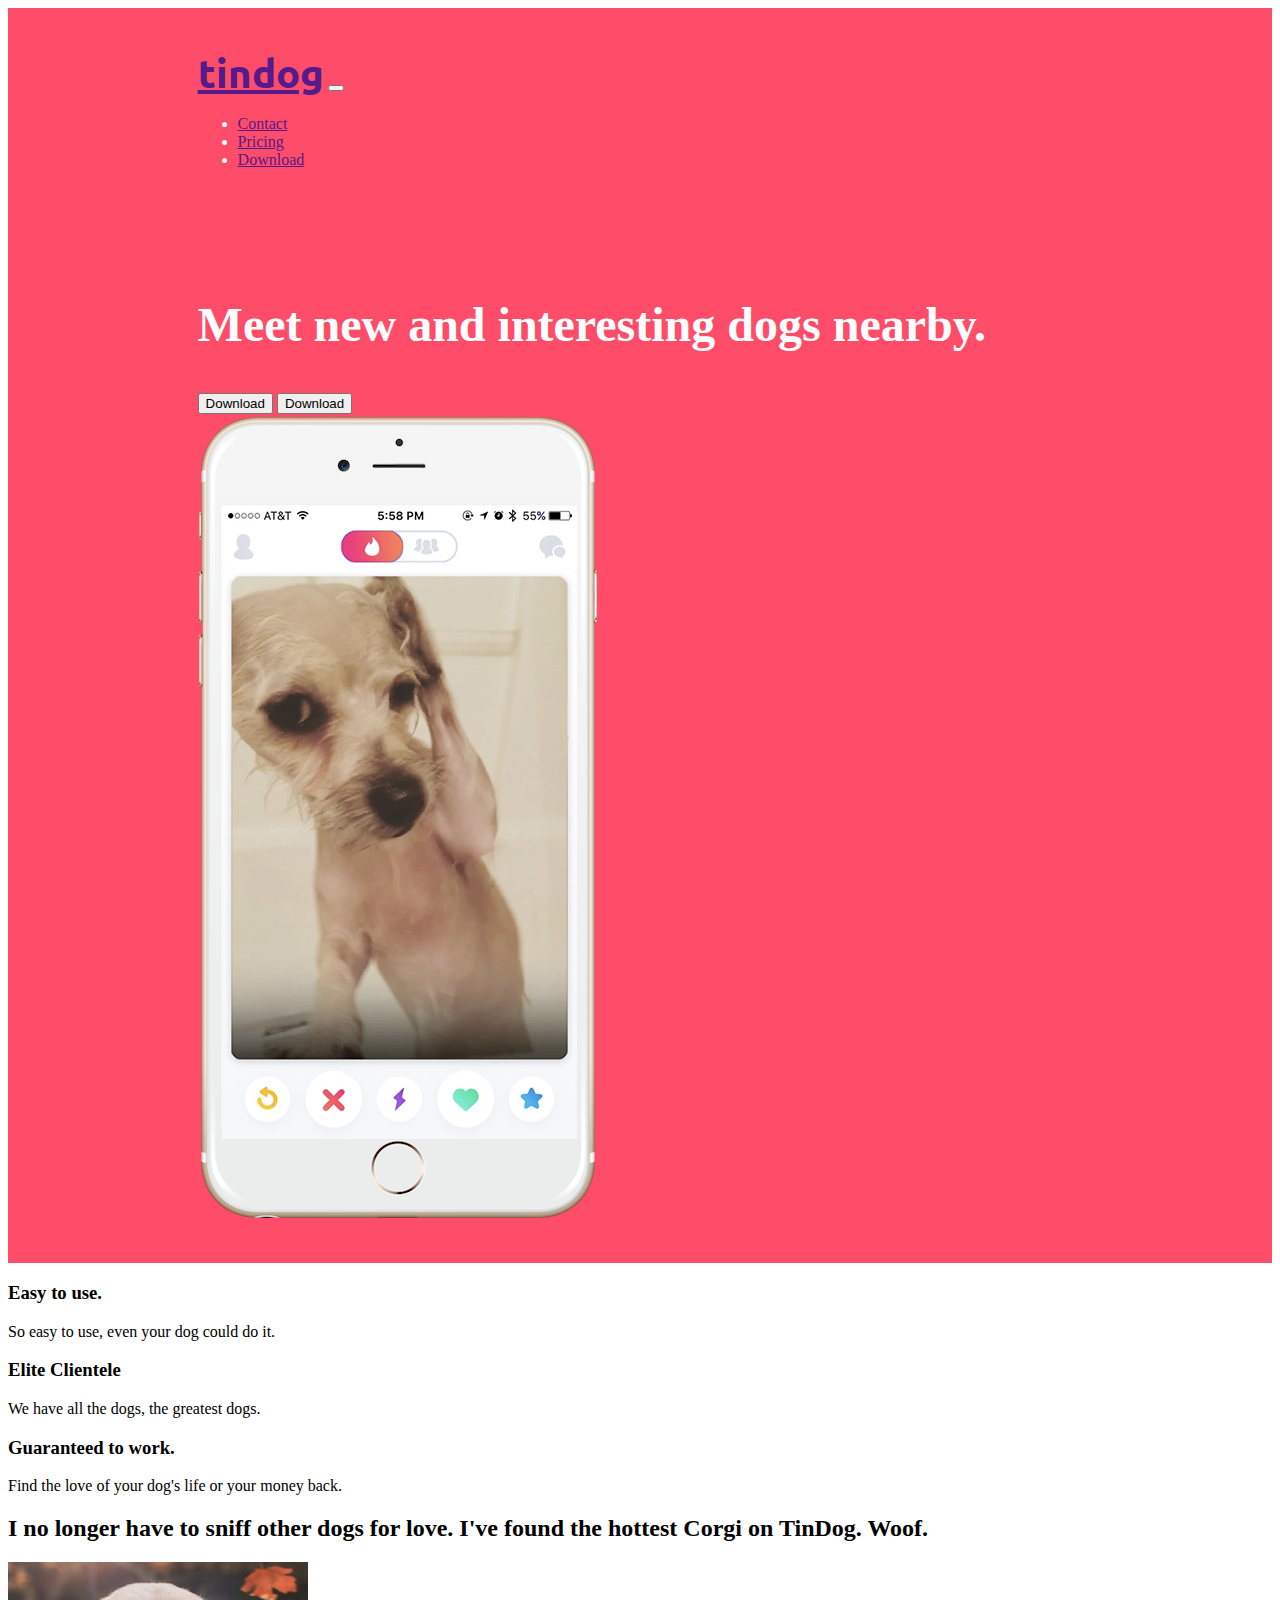
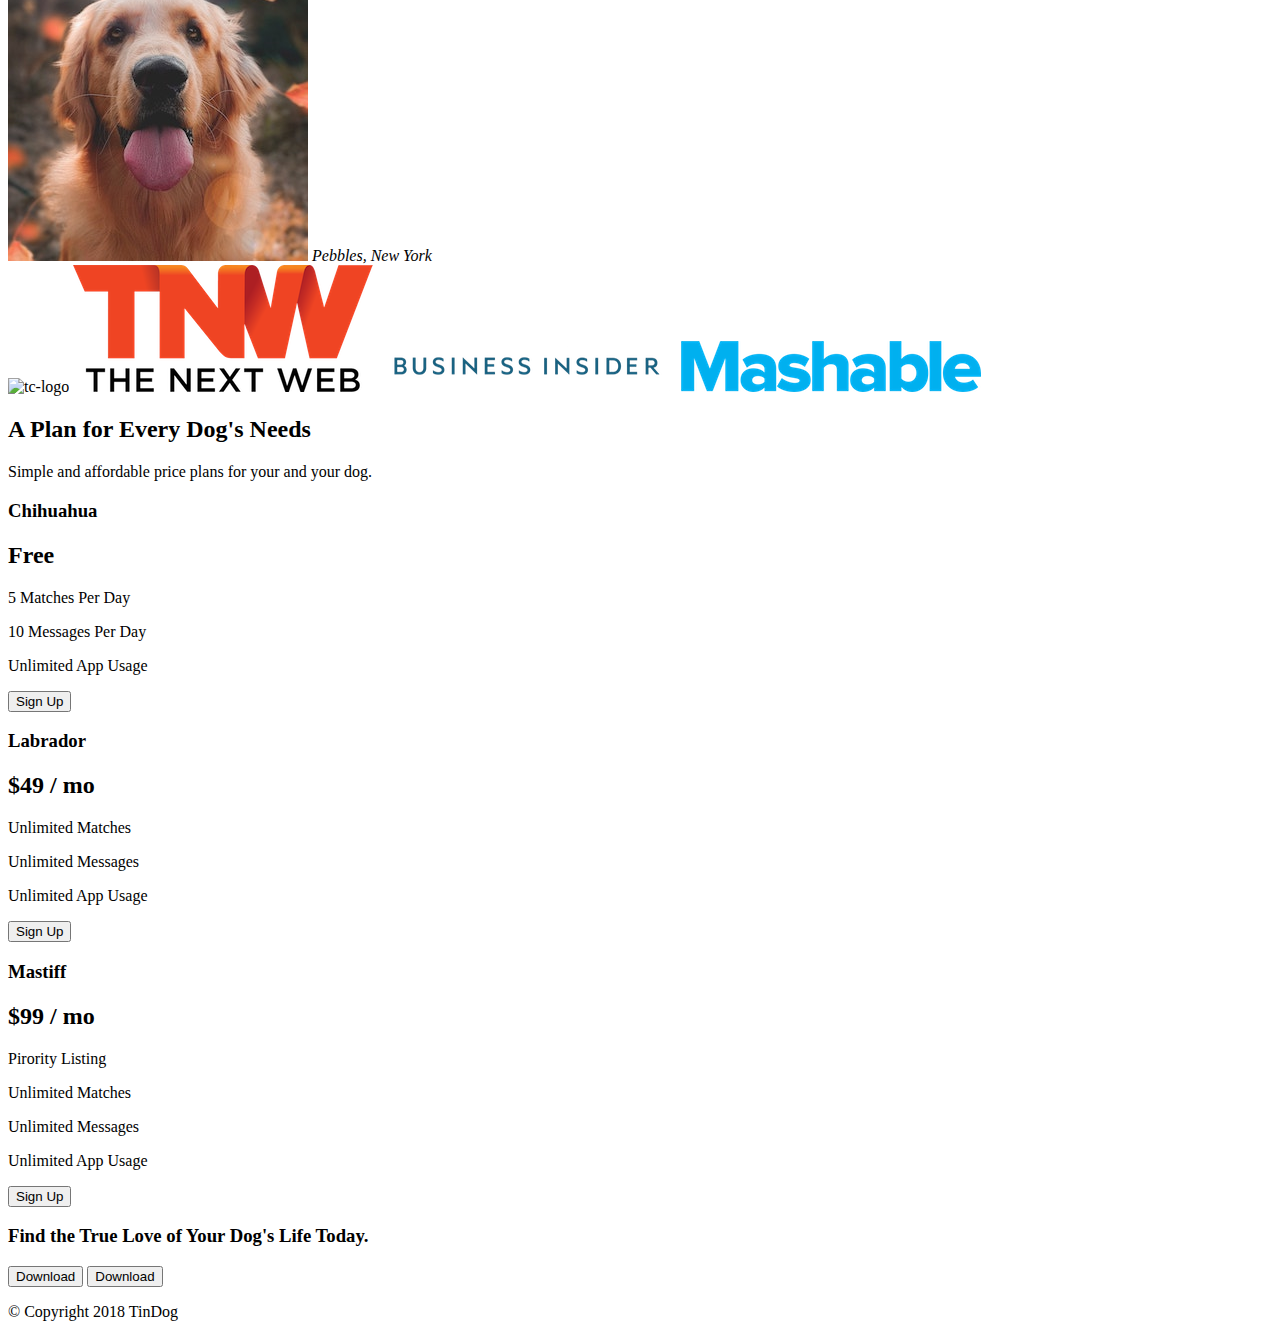
==== Bootstrap/TinDog-Start-master/index.html @ 89429251 "Started this repository days ago." ====
<!DOCTYPE html>
<html>

<head>
  <meta charset="utf-8">
  <title>TinDog</title>

  <!-- favicon -->
  <link rel="icon" href="C:\Users\abhis\Desktop\Web Development\Bootstrap\TinDog-Start-master\images\iconfinder_2245815_circle_colored_gradient_media_social_icon_512px.png">
  
  <!-- Google fonts -->
  <link href="https://fonts.googleapis.com/css2?family=Montserrat:wght@200&family=Ubuntu&display=swap" rel="stylesheet">

  <!-- CSS stylesheets -->
  <link href="https://cdn.jsdelivr.net/npm/bootstrap@5.0.1/dist/css/bootstrap.min.css" rel="stylesheet" integrity="sha384-+0n0xVW2eSR5OomGNYDnhzAbDsOXxcvSN1TPprVMTNDbiYZCxYbOOl7+AMvyTG2x" crossorigin="anonymous">
  <link rel="stylesheet" href="css/styles.css">

  <!-- font awesome -->
  <script src="https://kit.fontawesome.com/0acf48276d.js" crossorigin="anonymous"></script>

  <!-- Bootstrap scripts -->
  <script src="https://code.jquery.com/jquery-3.3.1.slim.min.js" integrity="sha384-q8i/X+965DzO0rT7abK41JStQIAqVgRVzpbzo5smXKp4YfRvH+8abtTE1Pi6jizo" crossorigin="anonymous"></script>
  <script src="https://cdnjs.cloudflare.com/ajax/libs/popper.js/1.14.3/umd/popper.min.js" integrity="sha384-ZMP7rVo3mIykV+2+9J3UJ46jBk0WLaUAdn689aCwoqbBJiSnjAK/l8WvCWPIPm49" crossorigin="anonymous"></script>
  <script src="https://stackpath.bootstrapcdn.com/bootstrap/4.1.3/js/bootstrap.min.js" integrity="sha384-ChfqqxuZUCnJSK3+MXmPNIyE6ZbWh2IMqE241rYiqJxyMiZ6OW/JmZQ5stwEULTy" crossorigin="anonymous"></script>
  <!-- <script src="https://cdn.jsdelivr.net/npm/@popperjs/core@2.9.2/dist/umd/popper.min.js" integrity="sha384-IQsoLXl5PILFhosVNubq5LC7Qb9DXgDA9i+tQ8Zj3iwWAwPtgFTxbJ8NT4GN1R8p" crossorigin="anonymous"></script>
  <script src="https://cdn.jsdelivr.net/npm/bootstrap@5.0.1/dist/js/bootstrap.bundle.min.js" integrity="sha384-gtEjrD/SeCtmISkJkNUaaKMoLD0//ElJ19smozuHV6z3Iehds+3Ulb9Bn9Plx0x4" crossorigin="anonymous"></script>
  <script src="https://cdn.jsdelivr.net/npm/bootstrap@5.0.1/dist/js/bootstrap.min.js" integrity="sha384-Atwg2Pkwv9vp0ygtn1JAojH0nYbwNJLPhwyoVbhoPwBhjQPR5VtM2+xf0Uwh9KtT" crossorigin="anonymous"></script> -->
</head>

<body>

  <section id="title">
    <div class="container-fluid">

      <!-- Nav Bar -->
      <nav class="navbar navbar-expand-lg navbar-dark">
        <a class="navbar-brand" href="">tindog</a>
        <button class="navbar-toggler" type="button" data-toggle="collapse" data-target="#navbarSupportedContent" aria-controls="navbarSupportedContent" aria-expanded="false" aria-label="Toggle navigation">
          <span class="navbar-toggler-icon"></span>
        </button>
        <div class="collapse navbar-collapse" id="navbarSupportedContent">
          <ul class="navbar-nav ms-auto">
            <li class="nav-item">
              <a class="nav-link" href="">Contact</a>
            </li>
            <li class="nav-item">
              <a class="nav-link" href="">Pricing</a>
            </li>
            <li class="nav-item">
              <a class="nav-link" href="">Download</a>
            </li>
          </ul>
        </div>
      </nav>



      <!-- Title -->
      <div class="container">
        <div class="row">
          <div class="col-lg-6 col-sm-12">
            <h1>Meet new and interesting dogs nearby.</h1>
            <button type="button" class="btn btn-dark btn-lg"><i class="fab fa-apple"></i> Download</button>
            <button type="button" class="btn btn-outline-light btn-lg"><i class="fab fa-google-play"></i> Download</button>
          </div>
          <div class="col-lg-6 col-sm-12">
            <img src="images/iphone6.png" alt="iphone-mockup">
          </div>
        </div>
      </div>
    </div>


  </section>


  <!-- Features -->

  <section id="features">

    <h3>Easy to use.</h3>
    <p>So easy to use, even your dog could do it.</p>

    <h3>Elite Clientele</h3>
    <p>We have all the dogs, the greatest dogs.</p>

    <h3>Guaranteed to work.</h3>
    <p>Find the love of your dog's life or your money back.</p>

  </section>


  <!-- Testimonials -->

  <section id="testimonials">

    <h2>I no longer have to sniff other dogs for love. I've found the hottest Corgi on TinDog. Woof.</h2>
    <img src="images/dog-img.jpg" alt="dog-profile">
    <em>Pebbles, New York</em>

    <!-- <h2 class="testimonial-text">My dog used to be so lonely, but with TinDog's help, they've found the love of their life. I think.</h2>
    <img class="testimonial-image" src="images/lady-img.jpg" alt="lady-profile">
    <em>Beverly, Illinois</em> -->

  </section>


  <!-- Press -->

  <section id="press">
    <img src="images/techcrunch.png" alt="tc-logo">
    <img src="images/tnw.png" alt="tnw-logo">
    <img src="images/bizinsider.png" alt="biz-insider-logo">
    <img src="images/mashable.png" alt="mashable-logo">

  </section>


  <!-- Pricing -->

  <section id="pricing">

    <h2>A Plan for Every Dog's Needs</h2>
    <p>Simple and affordable price plans for your and your dog.</p>


    <h3>Chihuahua</h3>
    <h2>Free</h2>
    <p>5 Matches Per Day</p>
    <p>10 Messages Per Day</p>
    <p>Unlimited App Usage</p>
    <button type="button">Sign Up</button>


    <h3>Labrador</h3>
    <h2>$49 / mo</h2>
    <p>Unlimited Matches</p>
    <p>Unlimited Messages</p>
    <p>Unlimited App Usage</p>
    <button type="button">Sign Up</button>


    <h3>Mastiff</h3>
    <h2>$99 / mo</h2>
    <p>Pirority Listing</p>
    <p>Unlimited Matches</p>
    <p>Unlimited Messages</p>
    <p>Unlimited App Usage</p>
    <button type="button">Sign Up</button>

  </section>


  <!-- Call to Action -->

  <section id="cta">

    <h3>Find the True Love of Your Dog's Life Today.</h3>
    <button type="button">Download</button>
    <button type="button">Download</button>

  </section>


  <!-- Footer -->

  <footer id="footer">

    <p>© Copyright 2018 TinDog</p>

  </footer>


</body>

</html>
---- Bootstrap/TinDog-Start-master/css/styles.css ----
/* tag selector and changing font relative concept */
h1{
  font-family: 'Montserrat-Black';
  font-size: 3rem;
  line-height: 1.5;
}
body{
  font-family: "Montserrat Regular 400";
}

/* class selector for changing class things/tags */
.container-fluid{
  padding: 3% 15%;
}

/* Navigation-Bar */
.navbar{
  padding-bottom:4.5rem;
}
.navbar-brand{
  font-family: "Ubuntu";
  font-size: 2.5rem;
  font-weight: bold;

}


/* ID selector */
#title{
  color: white;
  background-color: #ff4c68;
}
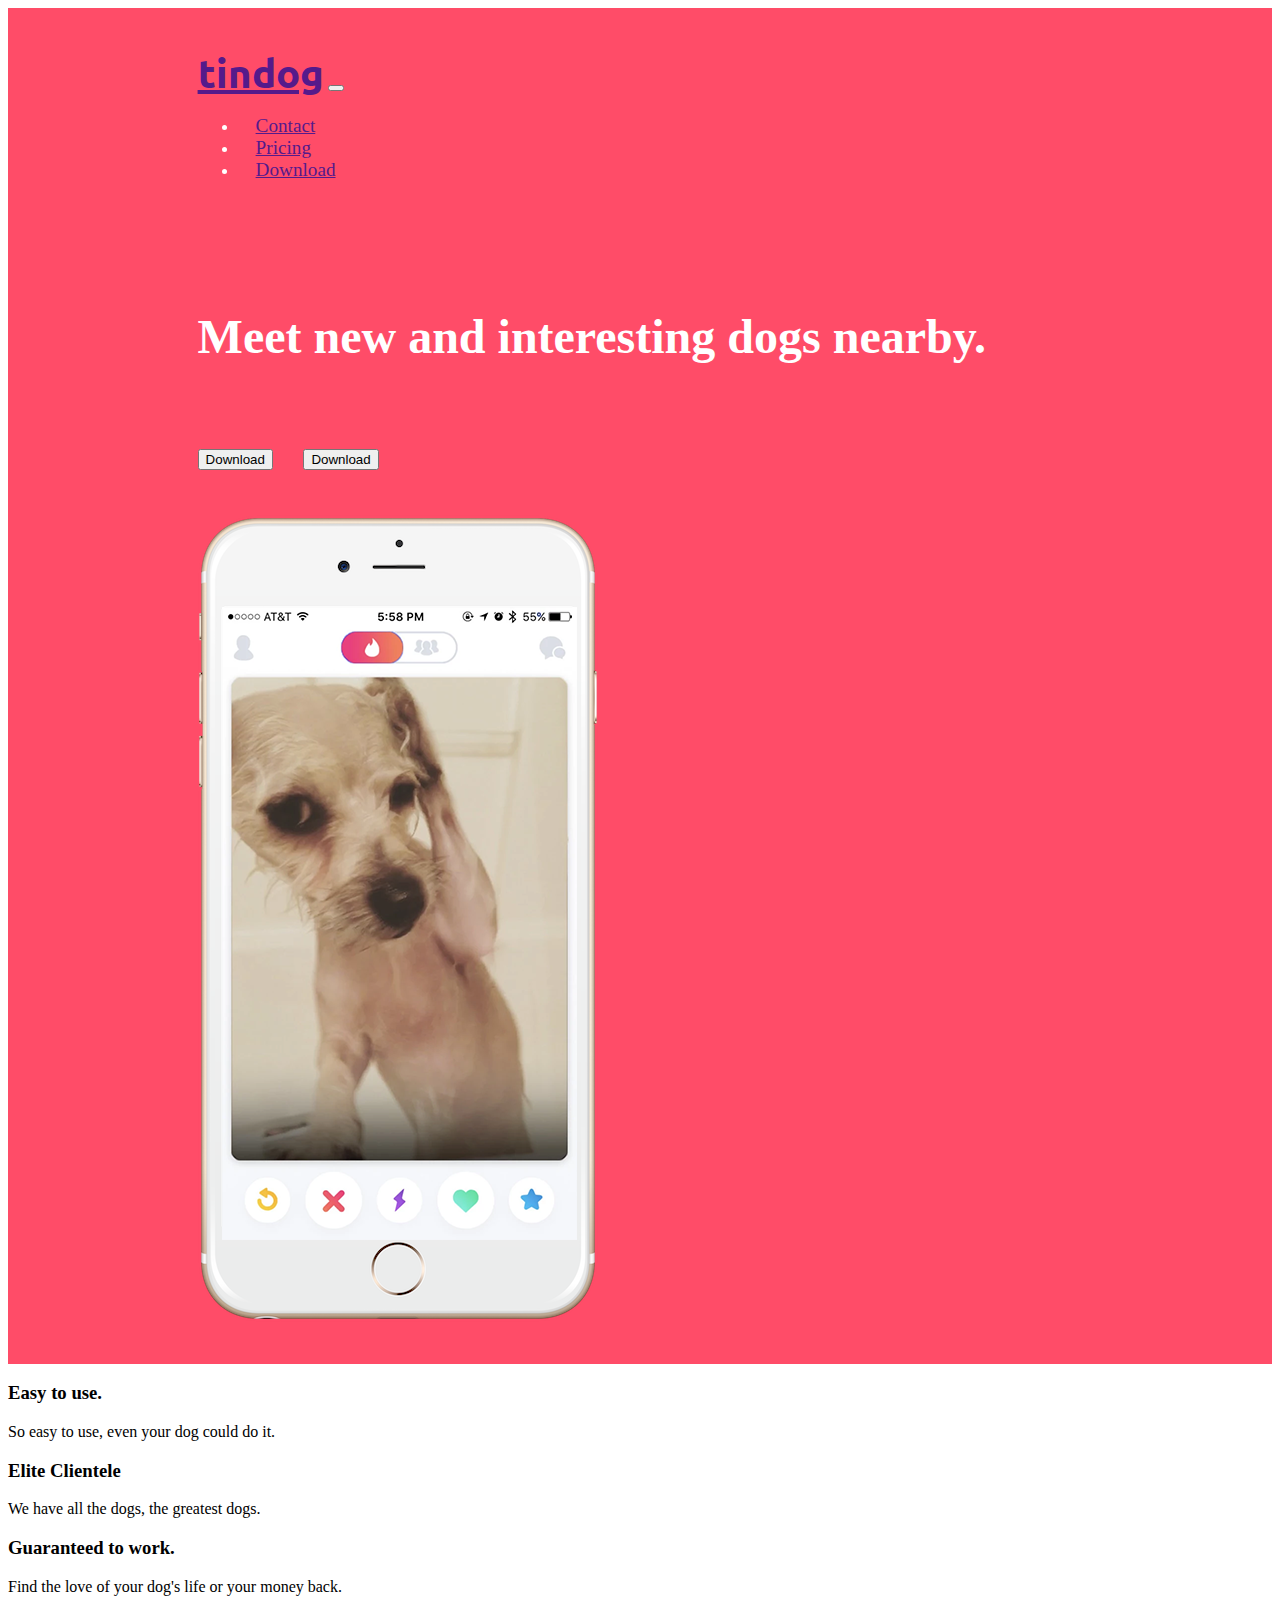
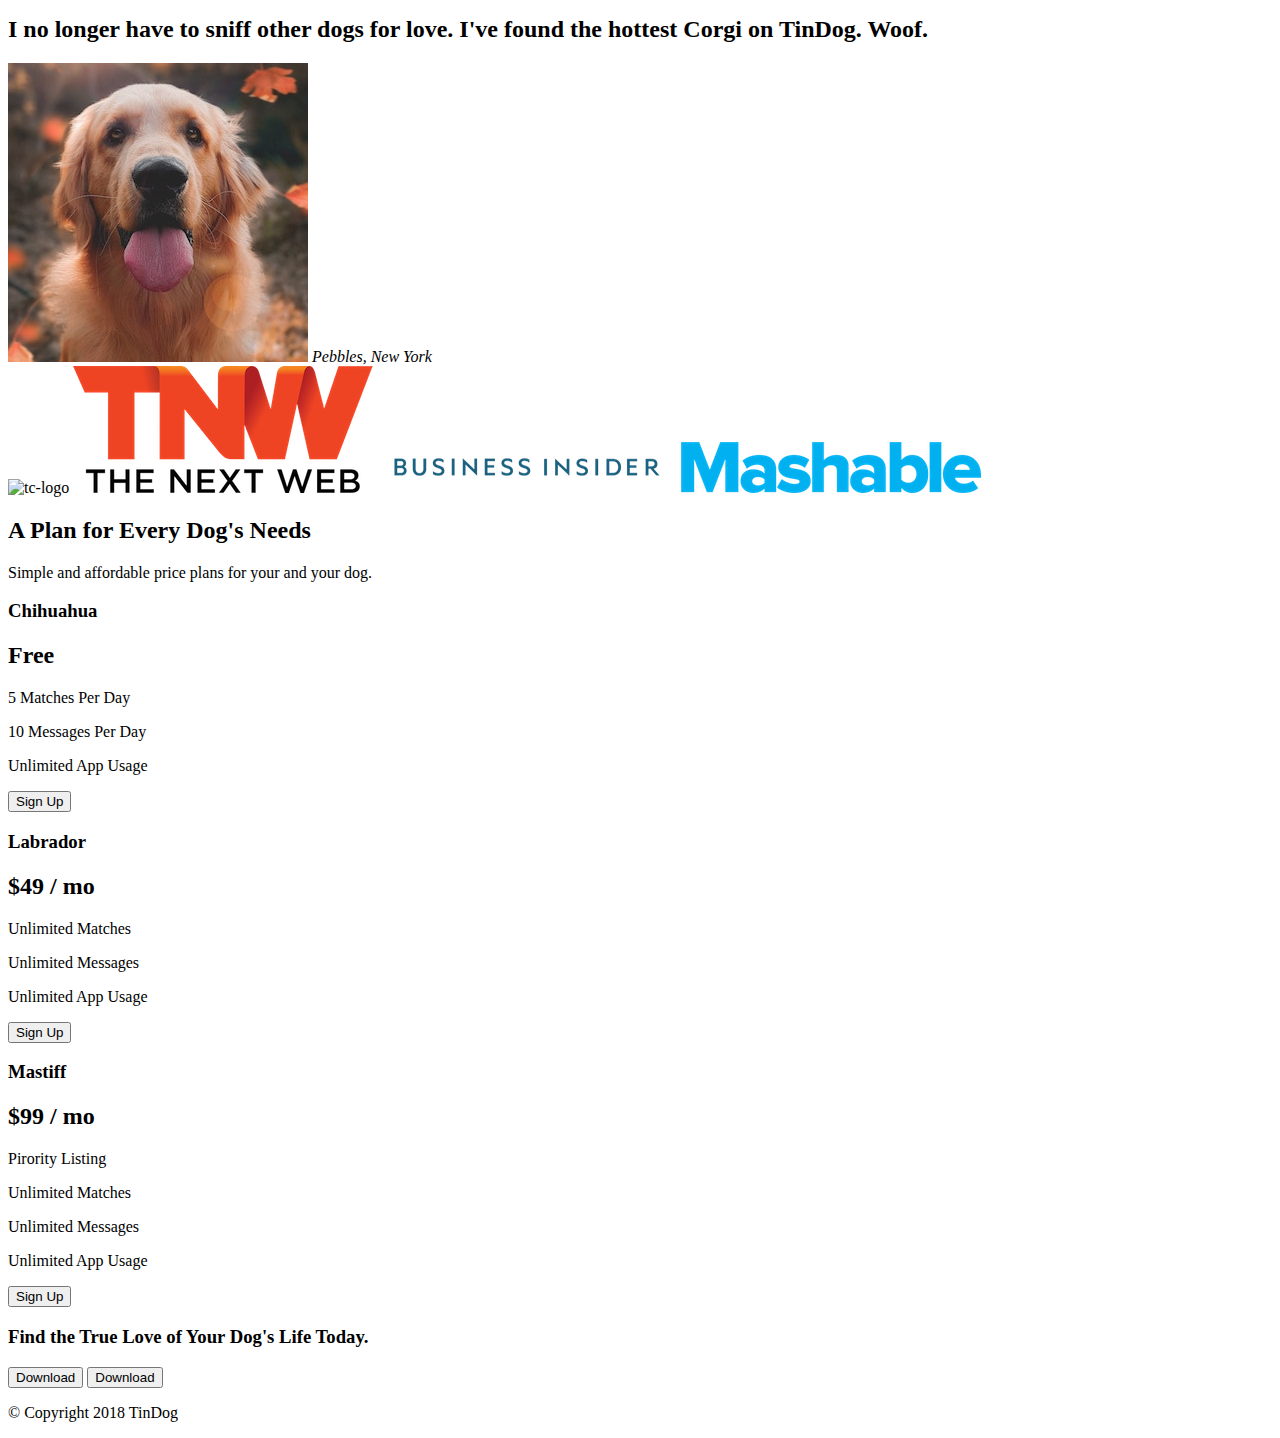
==== commit d27f9c1f: "modification in buttons." ====
--- a/Bootstrap/TinDog-Start-master/index.html
+++ b/Bootstrap/TinDog-Start-master/index.html
@@ -7,7 +7,7 @@
 
   <!-- favicon -->
   <link rel="icon" href="C:\Users\abhis\Desktop\Web Development\Bootstrap\TinDog-Start-master\images\iconfinder_2245815_circle_colored_gradient_media_social_icon_512px.png">
-  
+
   <!-- Google fonts -->
   <link href="https://fonts.googleapis.com/css2?family=Montserrat:wght@200&family=Ubuntu&display=swap" rel="stylesheet">
 
@@ -60,8 +60,8 @@
         <div class="row">
           <div class="col-lg-6 col-sm-12">
             <h1>Meet new and interesting dogs nearby.</h1>
-            <button type="button" class="btn btn-dark btn-lg"><i class="fab fa-apple"></i> Download</button>
-            <button type="button" class="btn btn-outline-light btn-lg"><i class="fab fa-google-play"></i> Download</button>
+            <button type="button" class="btn btn-dark btn-lg download-button"><i class="fab fa-apple"></i> Download</button>
+            <button type="button" class="btn btn-outline-light btn-lg download-button"><i class="fab fa-google-play"></i> Download</button>
           </div>
           <div class="col-lg-6 col-sm-12">
             <img src="images/iphone6.png" alt="iphone-mockup">
--- a/Bootstrap/TinDog-Start-master/css/styles.css
+++ b/Bootstrap/TinDog-Start-master/css/styles.css
@@ -15,7 +15,7 @@
 
 /* Navigation-Bar */
 .navbar{
-  padding-bottom:4.5rem;
+  padding:0 0 4.5rem;
 }
 .navbar-brand{
   font-family: "Ubuntu";
@@ -24,6 +24,18 @@
 
 }
 
+.nav-item{
+  padding: 0 18px;
+}
+
+.nav-link{
+  font-family: "Montserrat-Light";
+  font-size: 1.2rem;
+}
+
+.download-button{
+  margin: 5% 3% 5% 0;
+}
 
 /* ID selector */
 #title{
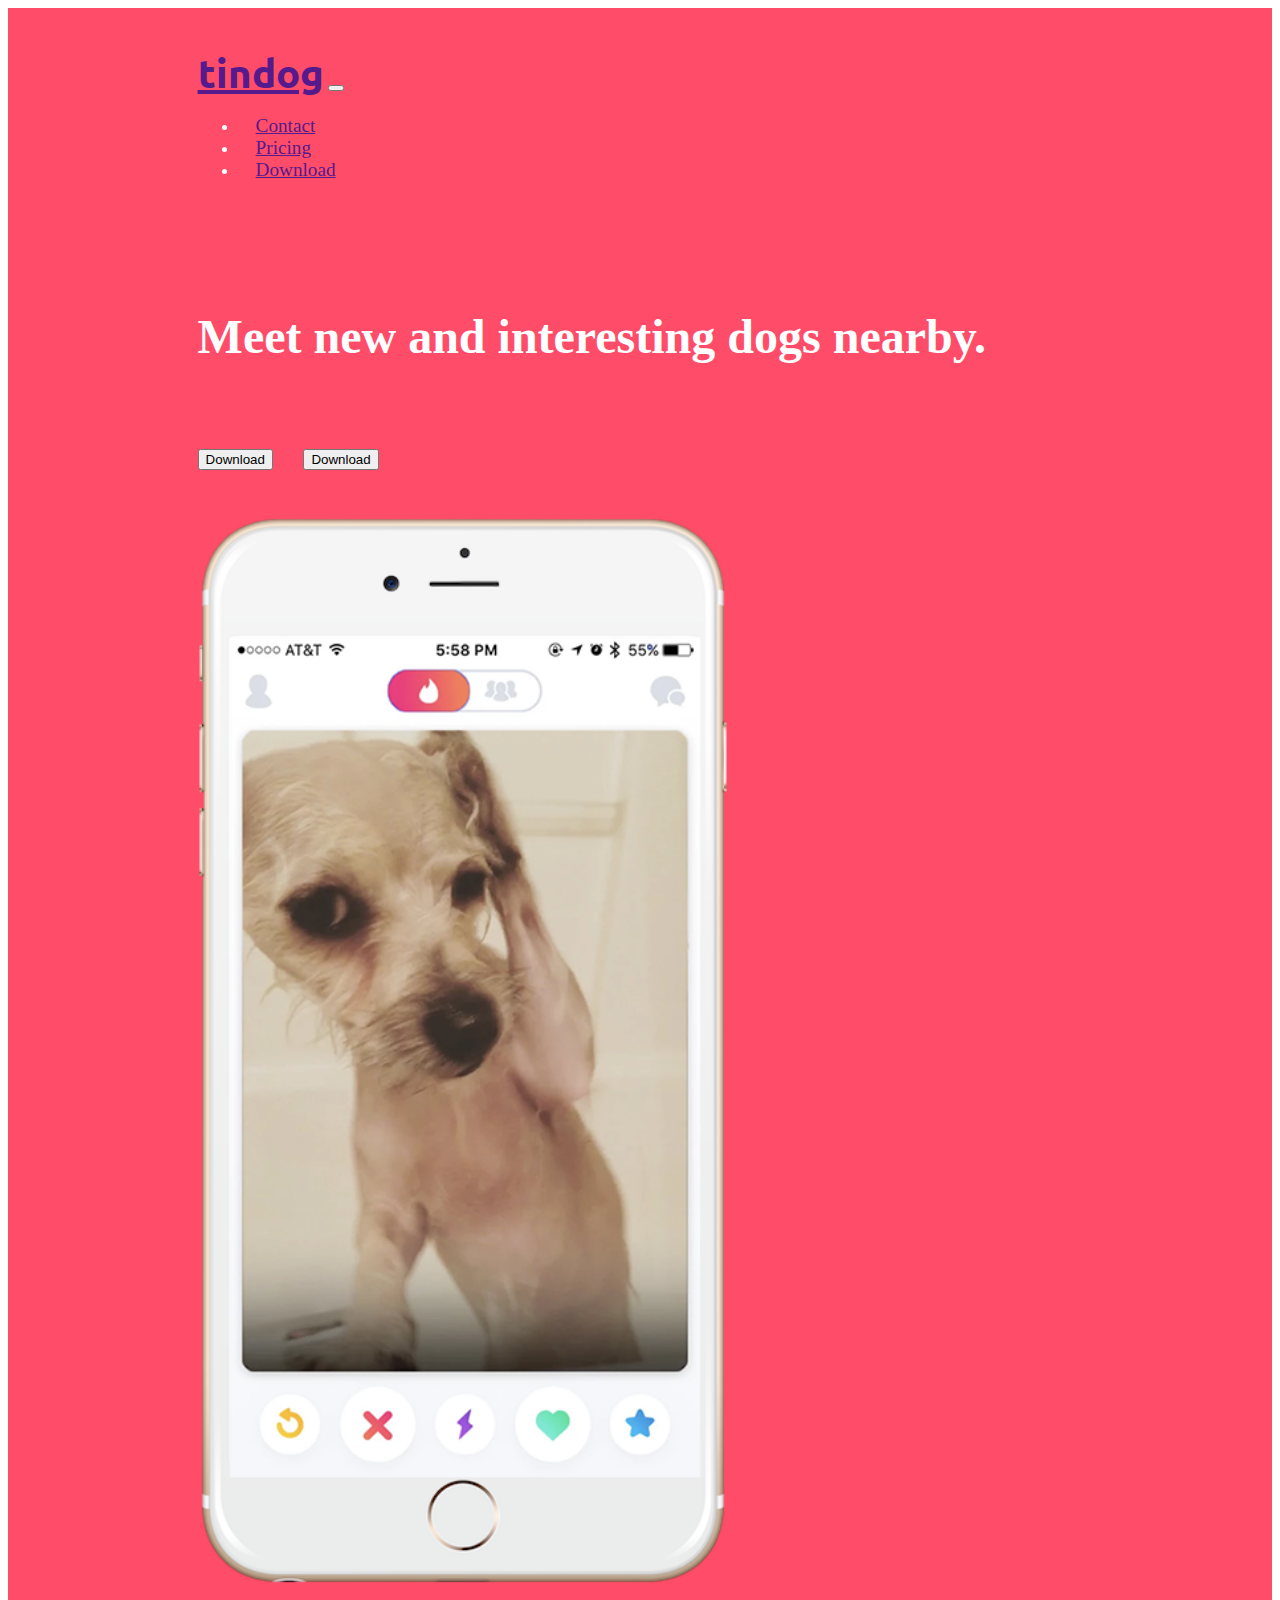
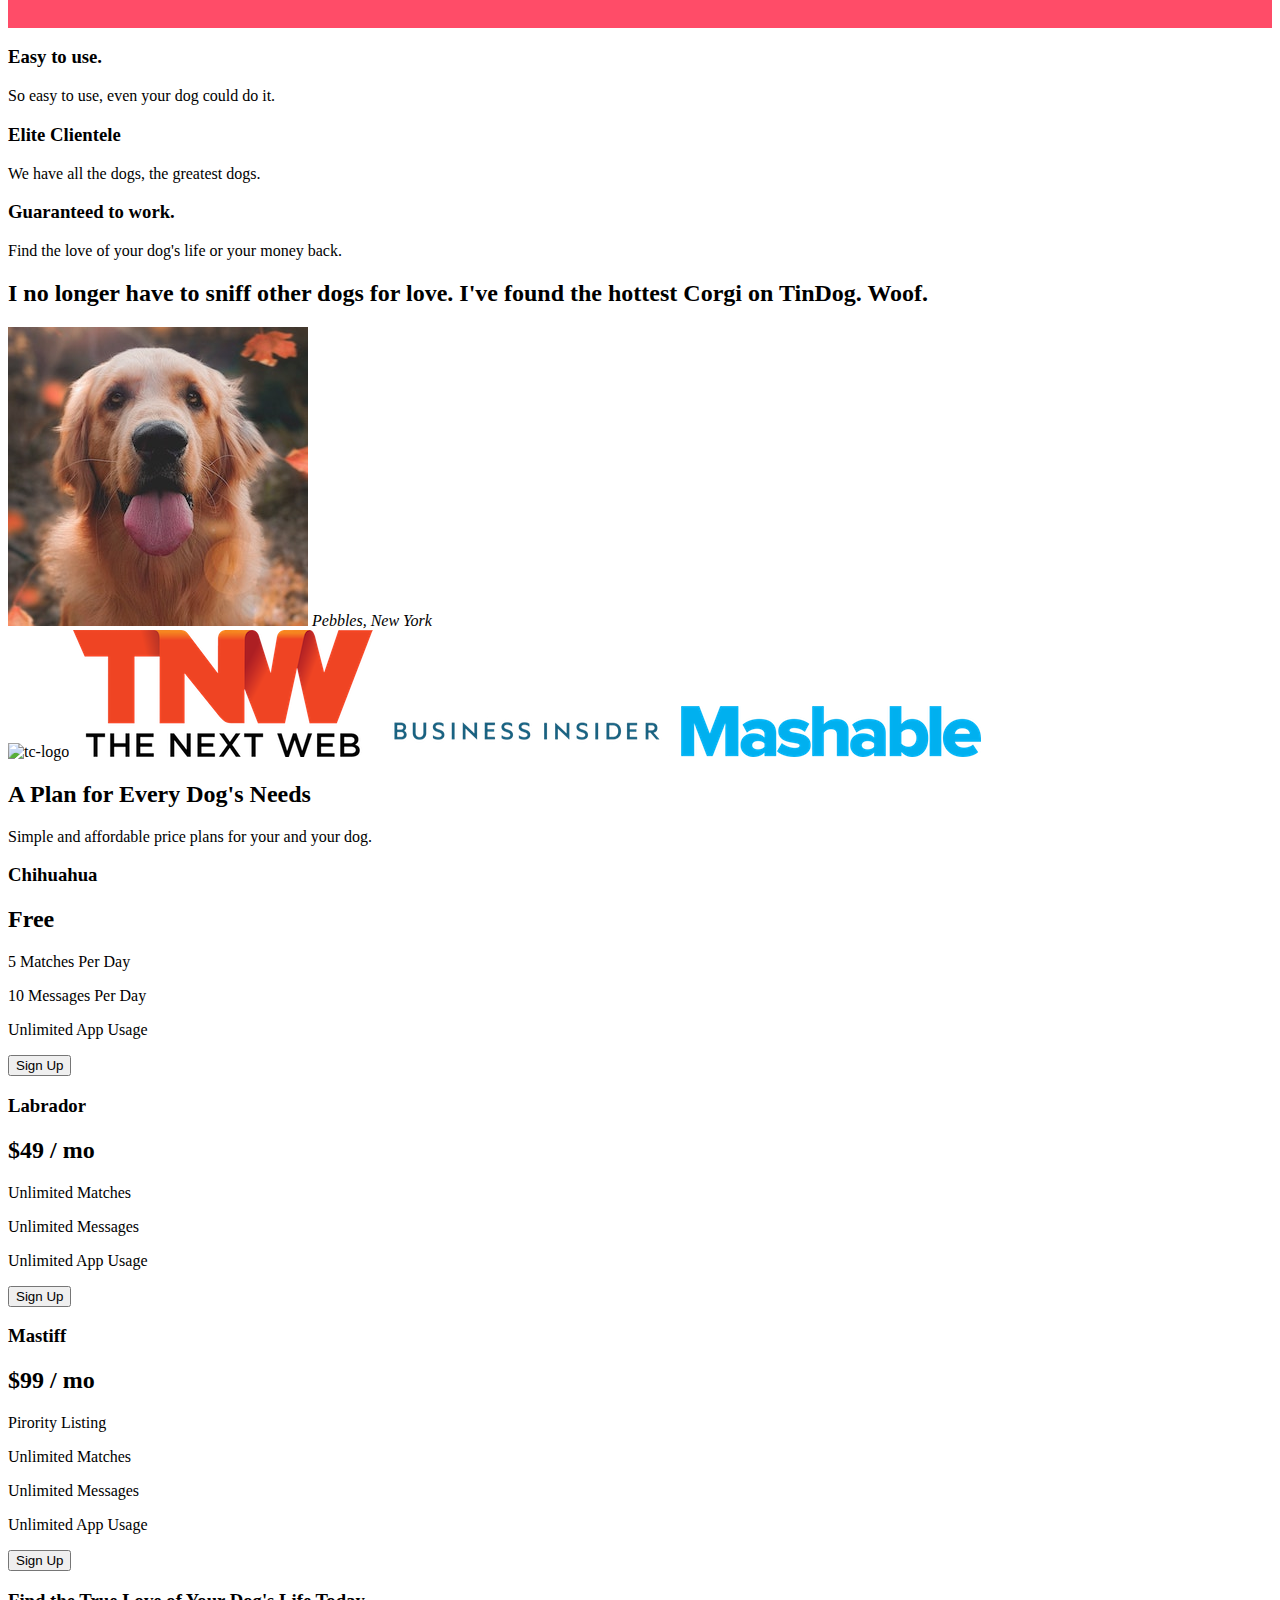
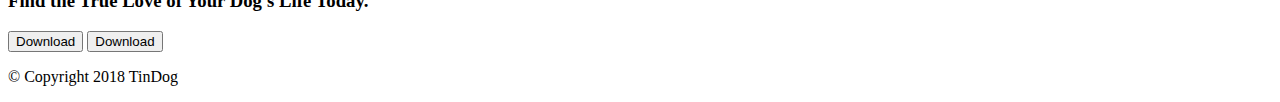
==== commit 10c5e02d: "image modification" ====
--- a/Bootstrap/TinDog-Start-master/index.html
+++ b/Bootstrap/TinDog-Start-master/index.html
@@ -64,7 +64,7 @@
             <button type="button" class="btn btn-outline-light btn-lg download-button"><i class="fab fa-google-play"></i> Download</button>
           </div>
           <div class="col-lg-6 col-sm-12">
-            <img src="images/iphone6.png" alt="iphone-mockup">
+            <img class="tilte-image"src="images/iphone6.png" alt="iphone-mockup">
           </div>
         </div>
       </div>
--- a/Bootstrap/TinDog-Start-master/css/styles.css
+++ b/Bootstrap/TinDog-Start-master/css/styles.css
@@ -32,11 +32,15 @@
   font-family: "Montserrat-Light";
   font-size: 1.2rem;
 }
-
+/* Download button */
 .download-button{
   margin: 5% 3% 5% 0;
 }
 
+/* Title image */
+.tilte-image{
+  width: 60%;
+}
 /* ID selector */
 #title{
   color: white;
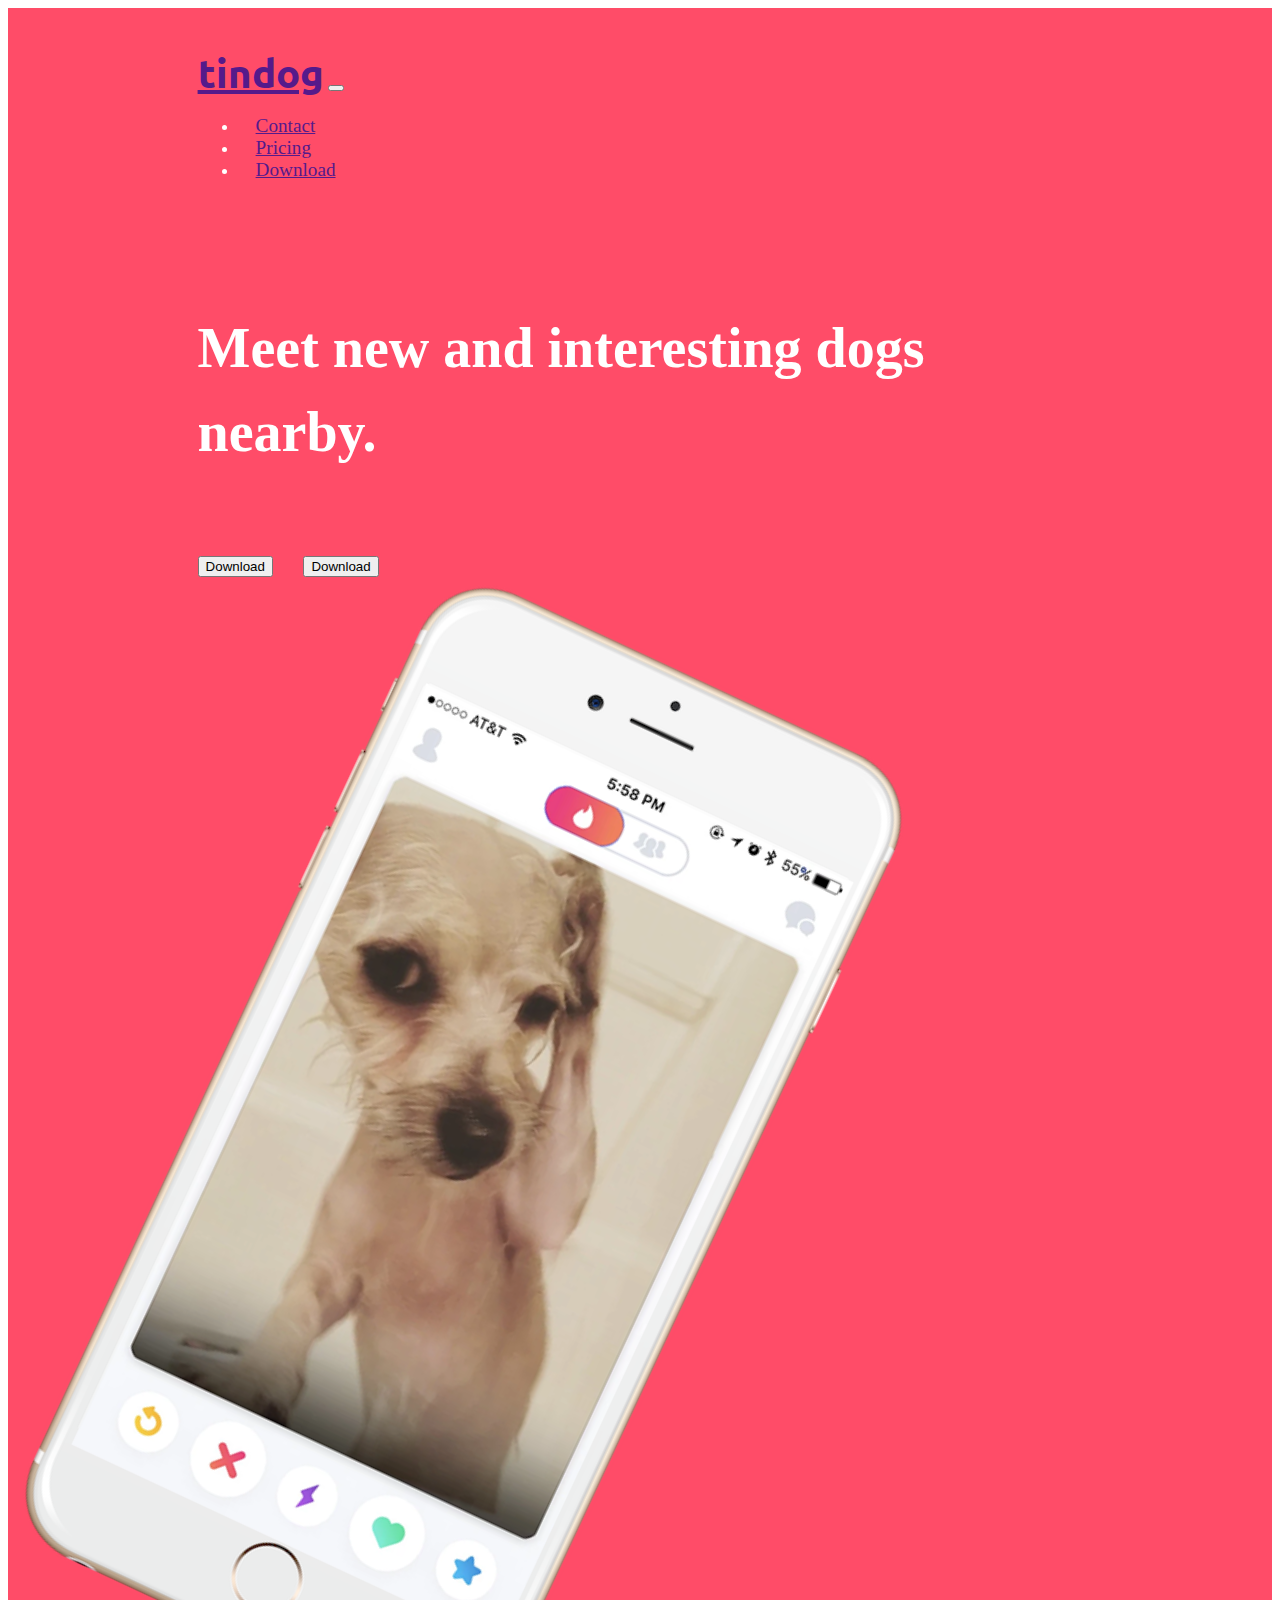
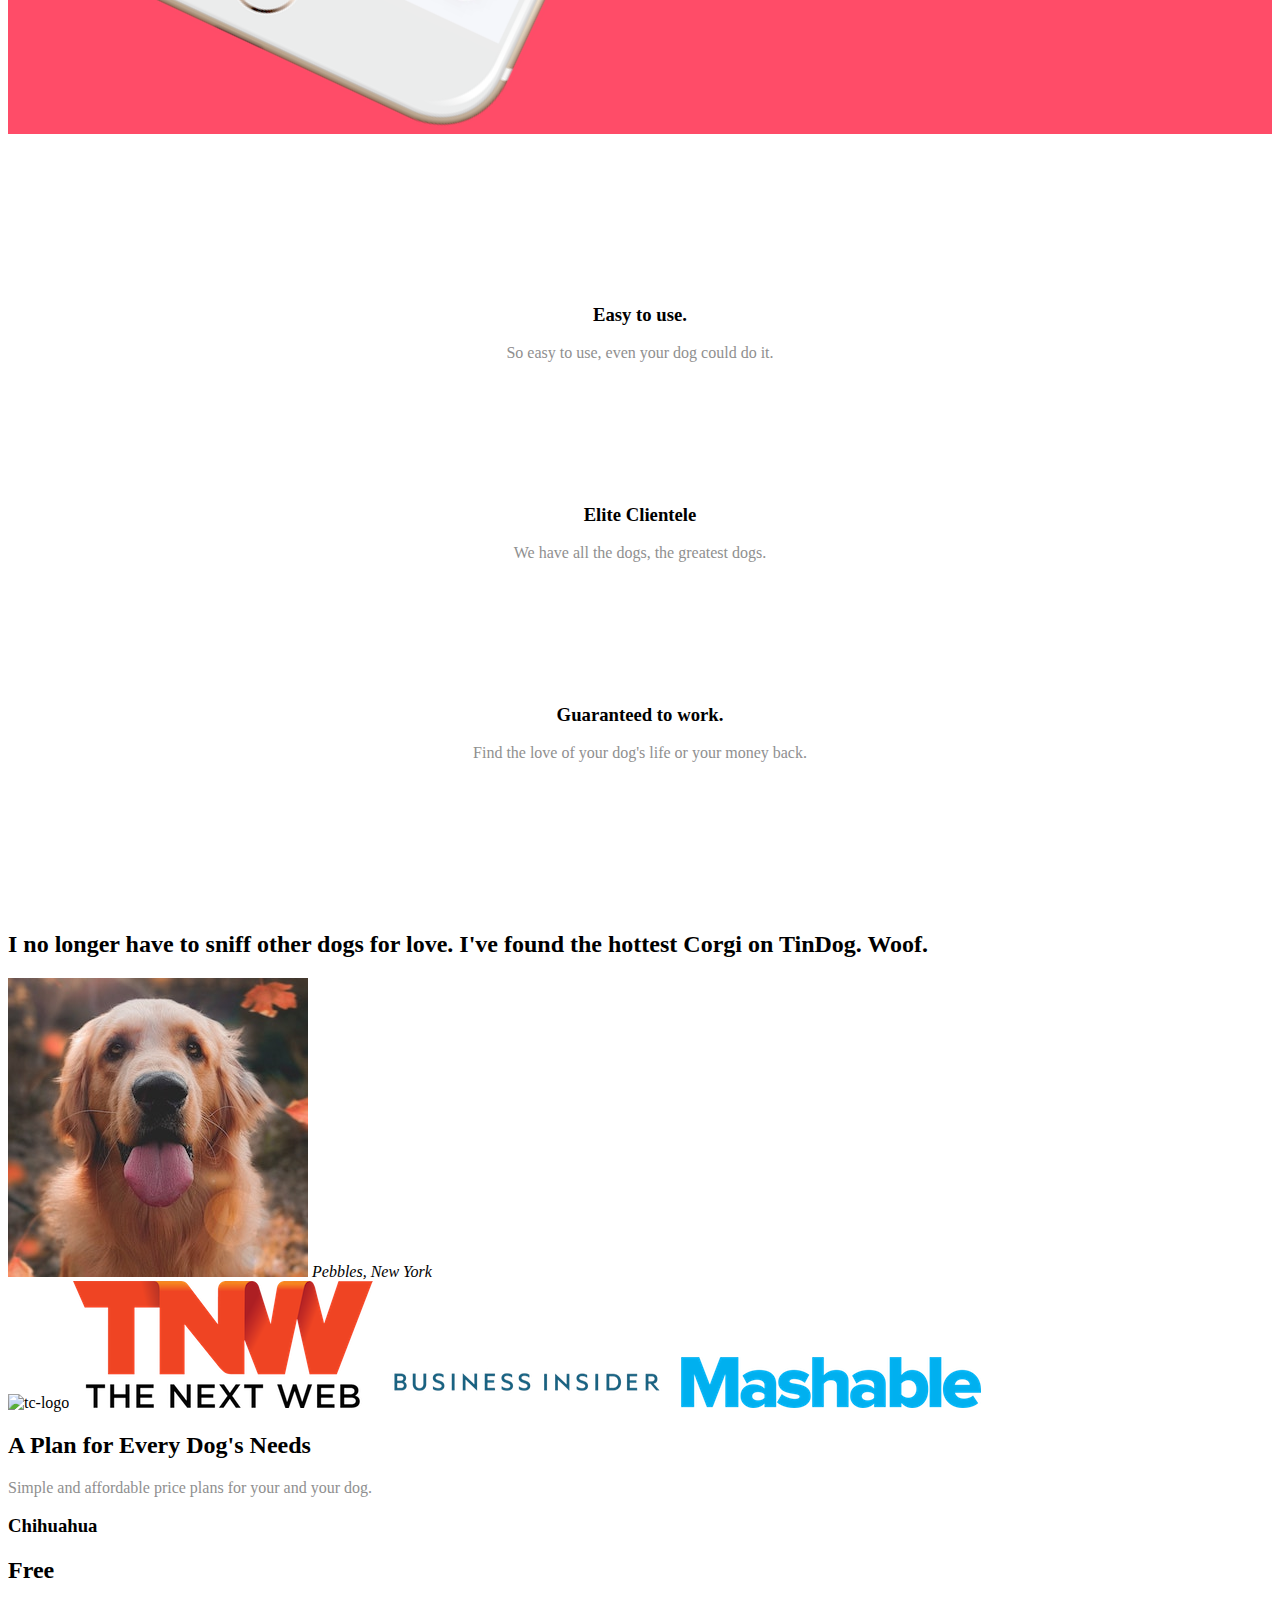
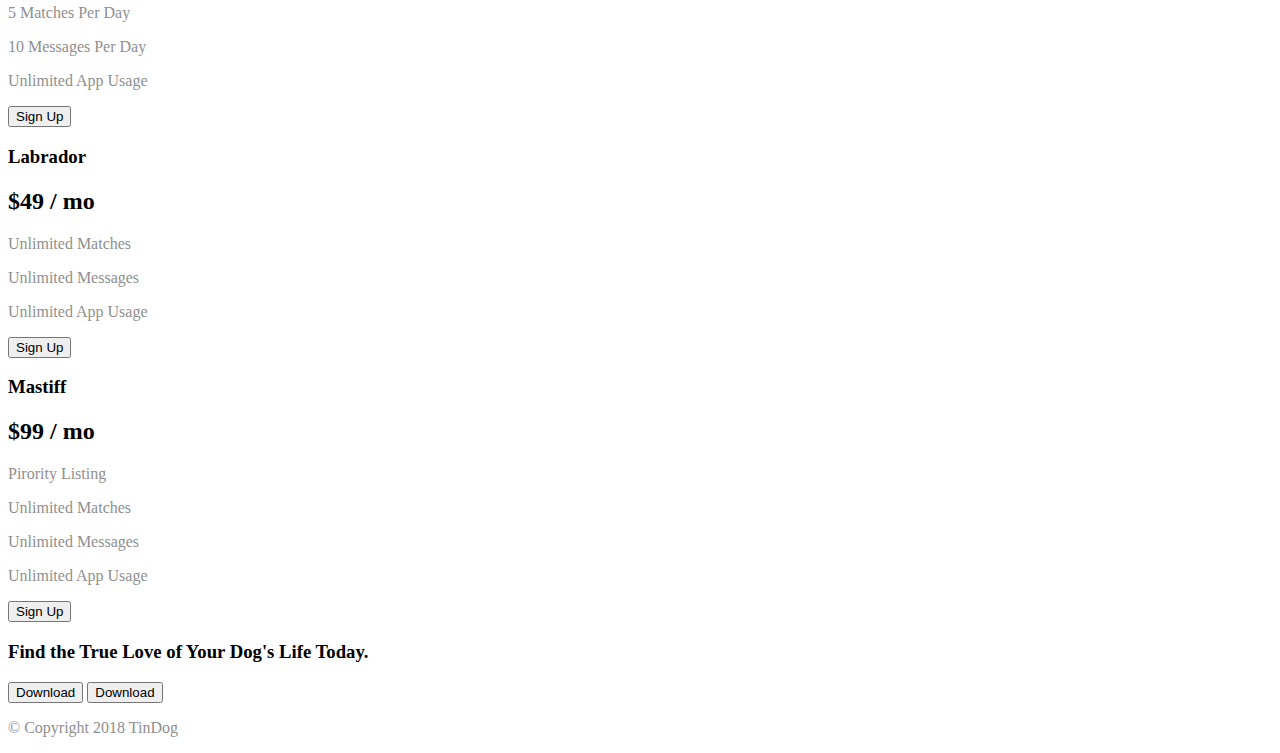
==== commit 4631ec62: "Changed the feature section with bootstarp and CSS." ====
--- a/Bootstrap/TinDog-Start-master/index.html
+++ b/Bootstrap/TinDog-Start-master/index.html
@@ -64,7 +64,7 @@
             <button type="button" class="btn btn-outline-light btn-lg download-button"><i class="fab fa-google-play"></i> Download</button>
           </div>
           <div class="col-lg-6 col-sm-12">
-            <img class="tilte-image"src="images/iphone6.png" alt="iphone-mockup">
+            <img class="tilte-image" src="images/iphone6.png" alt="iphone-mockup">
           </div>
         </div>
       </div>
@@ -77,15 +77,25 @@
   <!-- Features -->
 
   <section id="features">
-
-    <h3>Easy to use.</h3>
-    <p>So easy to use, even your dog could do it.</p>
-
-    <h3>Elite Clientele</h3>
-    <p>We have all the dogs, the greatest dogs.</p>
-
-    <h3>Guaranteed to work.</h3>
-    <p>Find the love of your dog's life or your money back.</p>
+    <div class="container">
+      <div class="row">
+        <div class="feature-box col-lg-4">
+          <i class="icon fas fa-check-circle fa-4x"></i>
+          <h3>Easy to use.</h3>
+          <p>So easy to use, even your dog could do it.</p>
+        </div>
+        <div class="feature-box col-lg-4">
+          <i class="icon fas fa-bullseye fa-4x"></i>
+          <h3>Elite Clientele</h3>
+          <p>We have all the dogs, the greatest dogs.</p>
+        </div>
+        <div class="feature-box col-lg-4">
+          <i class="icon fas fa-heart fa-4x"></i>
+          <h3>Guaranteed to work.</h3>
+          <p>Find the love of your dog's life or your money back.</p>
+        </div>
+      </div>
+    </div>
 
   </section>
 
--- a/Bootstrap/TinDog-Start-master/css/styles.css
+++ b/Bootstrap/TinDog-Start-master/css/styles.css
@@ -1,11 +1,18 @@
 /* tag selector and changing font relative concept */
 h1{
   font-family: 'Montserrat-Black';
-  font-size: 3rem;
+  font-size: 3.5rem;
   line-height: 1.5;
+}
+
+h3{
+  font-family: "Montserrat-Bold";
 }
 body{
   font-family: "Montserrat Regular 400";
+}
+p{
+  color: #8f8f8f;
 }
 
 /* class selector for changing class things/tags */
@@ -39,6 +46,7 @@
 
 /* Title image */
 .tilte-image{
+  transform: rotate(25deg);
   width: 60%;
 }
 /* ID selector */
@@ -46,3 +54,19 @@
   color: white;
   background-color: #ff4c68;
 }
+
+/* Features-section */
+#features{
+  padding: 7% 15%;
+}
+.feature-box{
+  text-align: center;
+  padding: 5%;
+}
+.icon{
+  color:#ef8172;
+  margin: 1rem;
+}
+.icon:hover{
+  color: #ff4c68;
+}
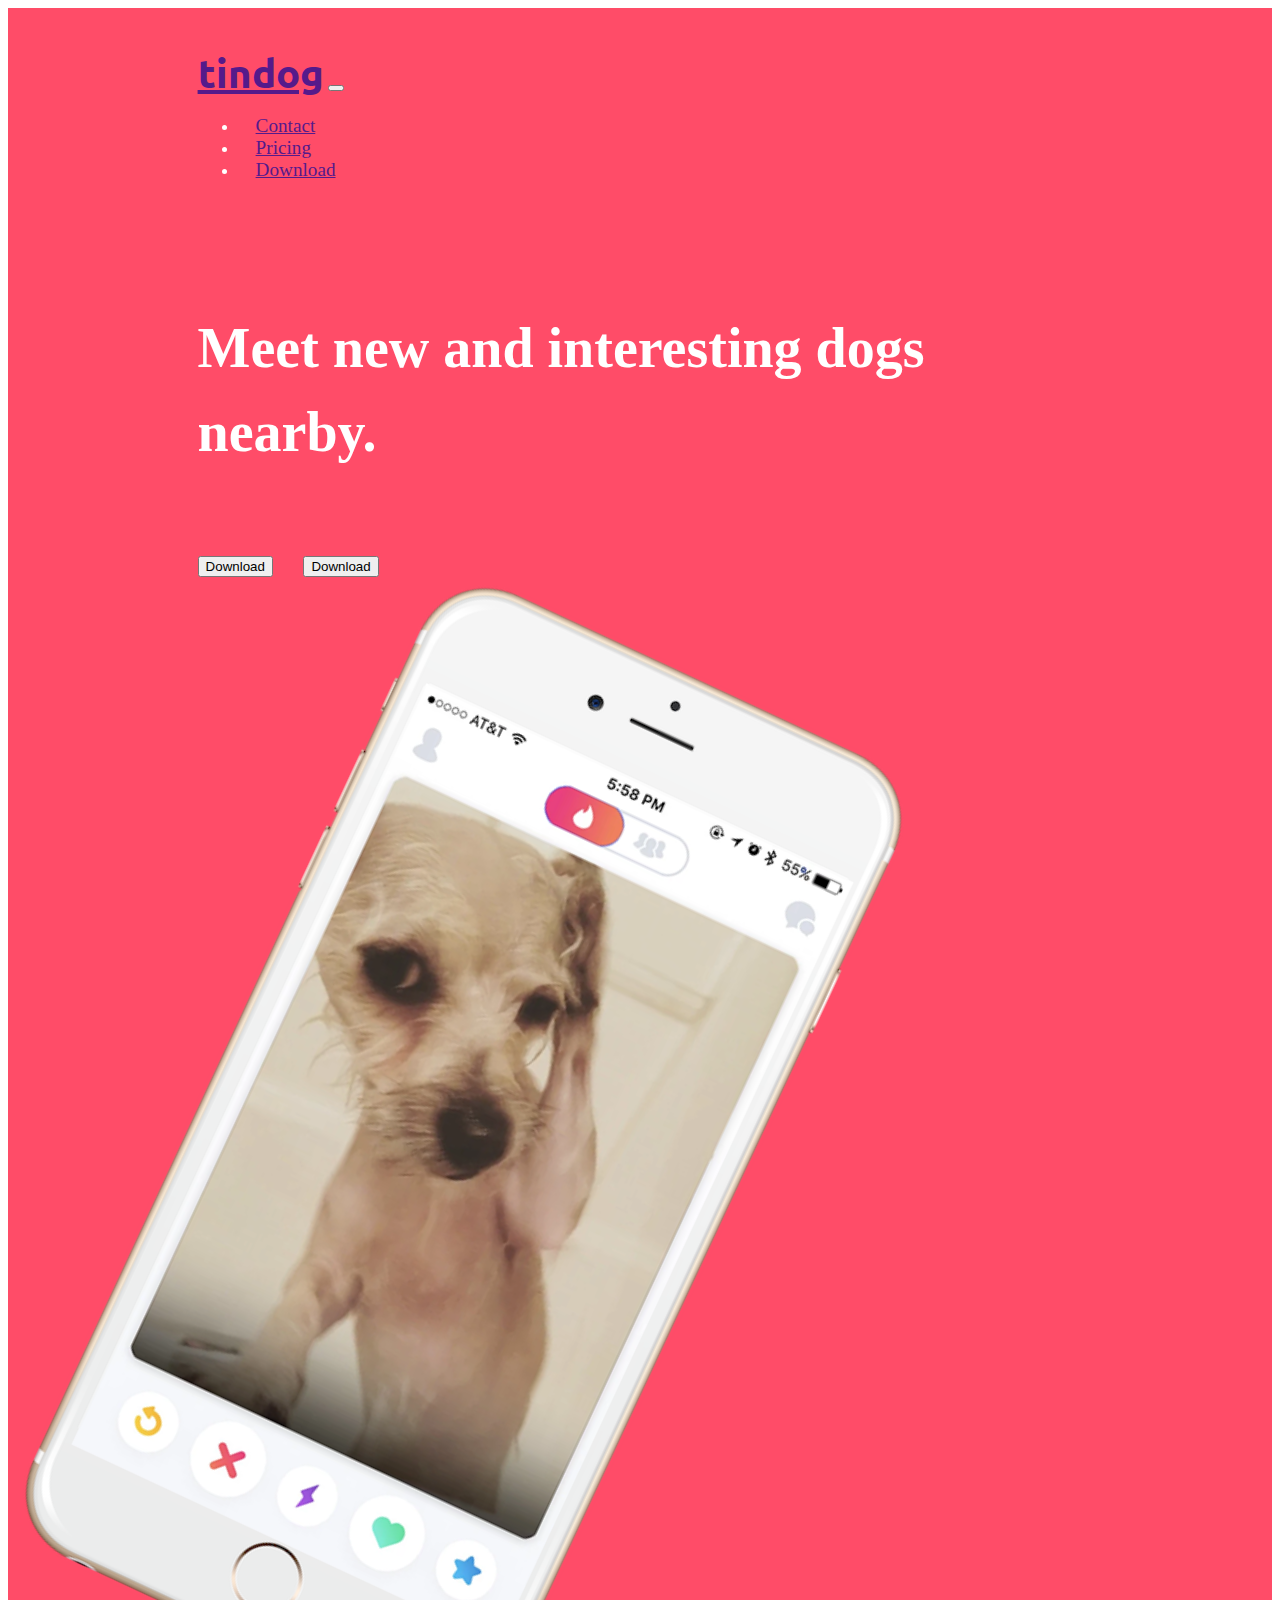
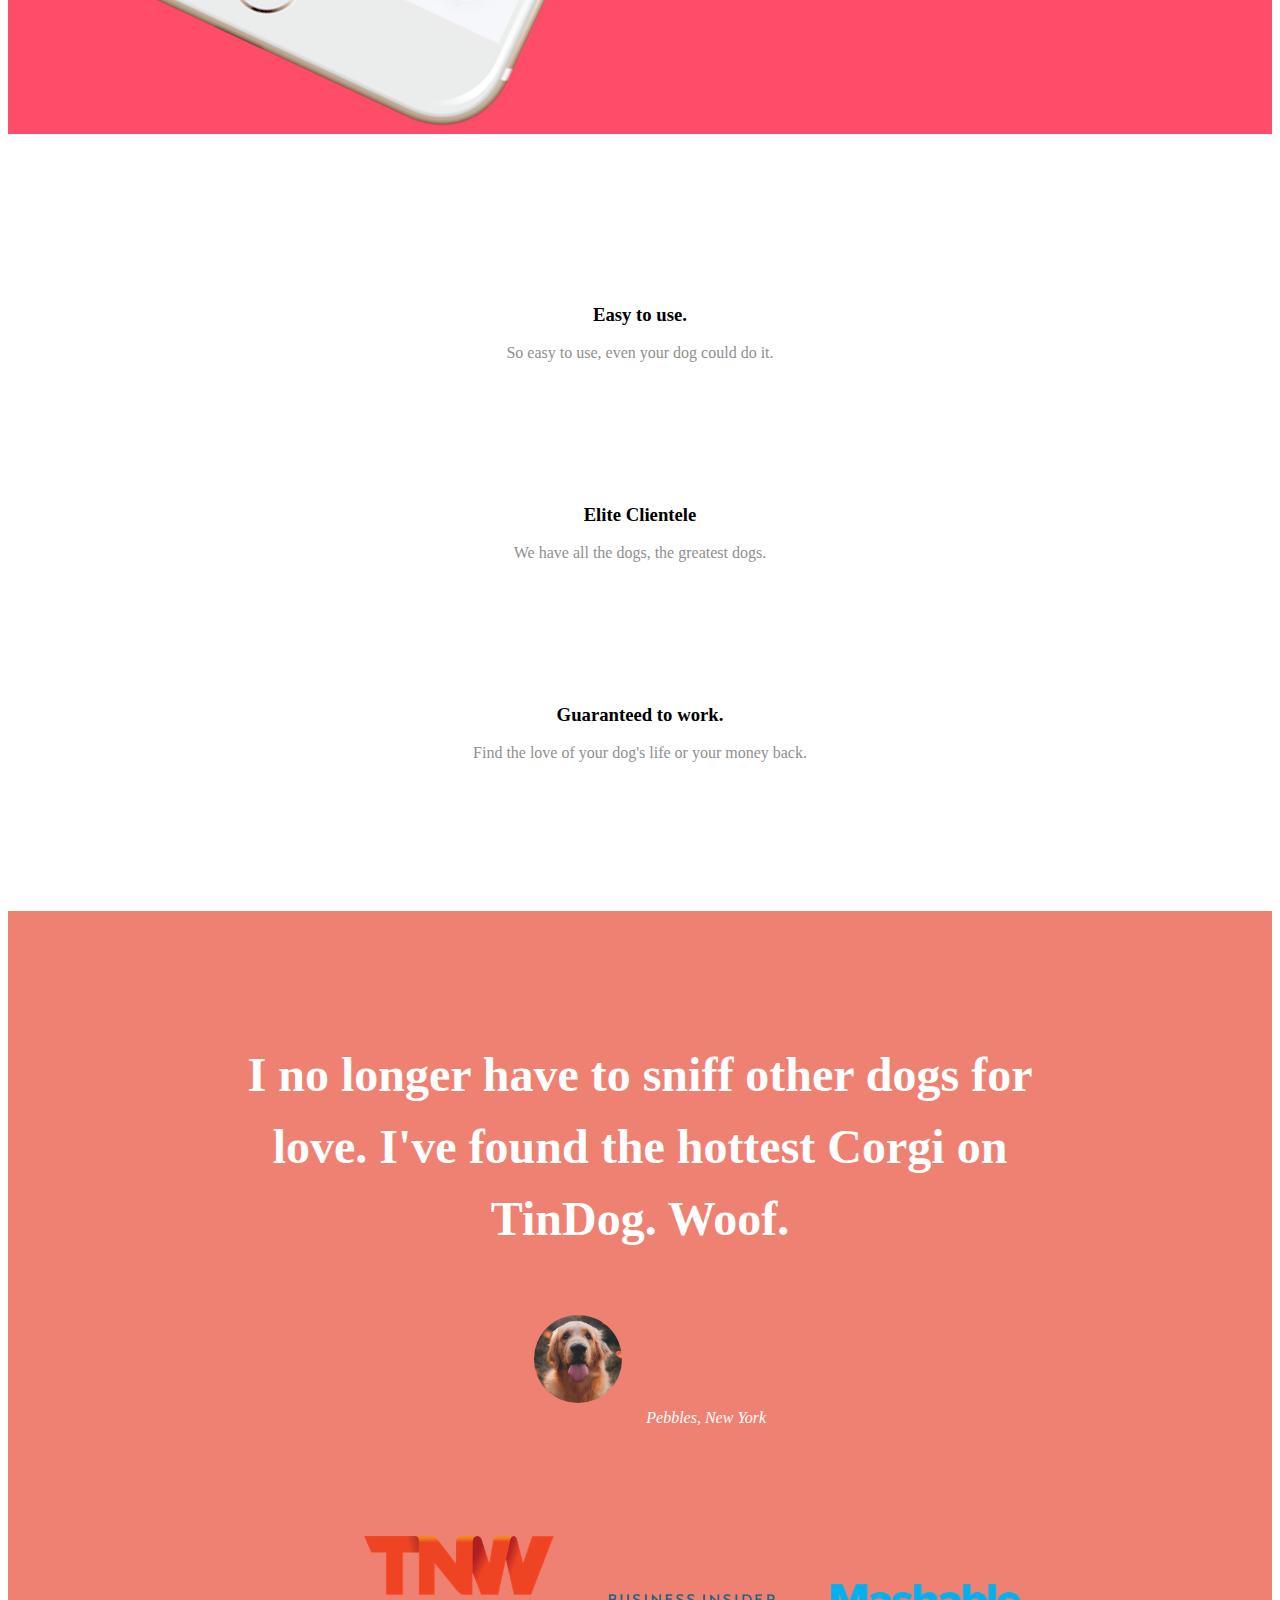
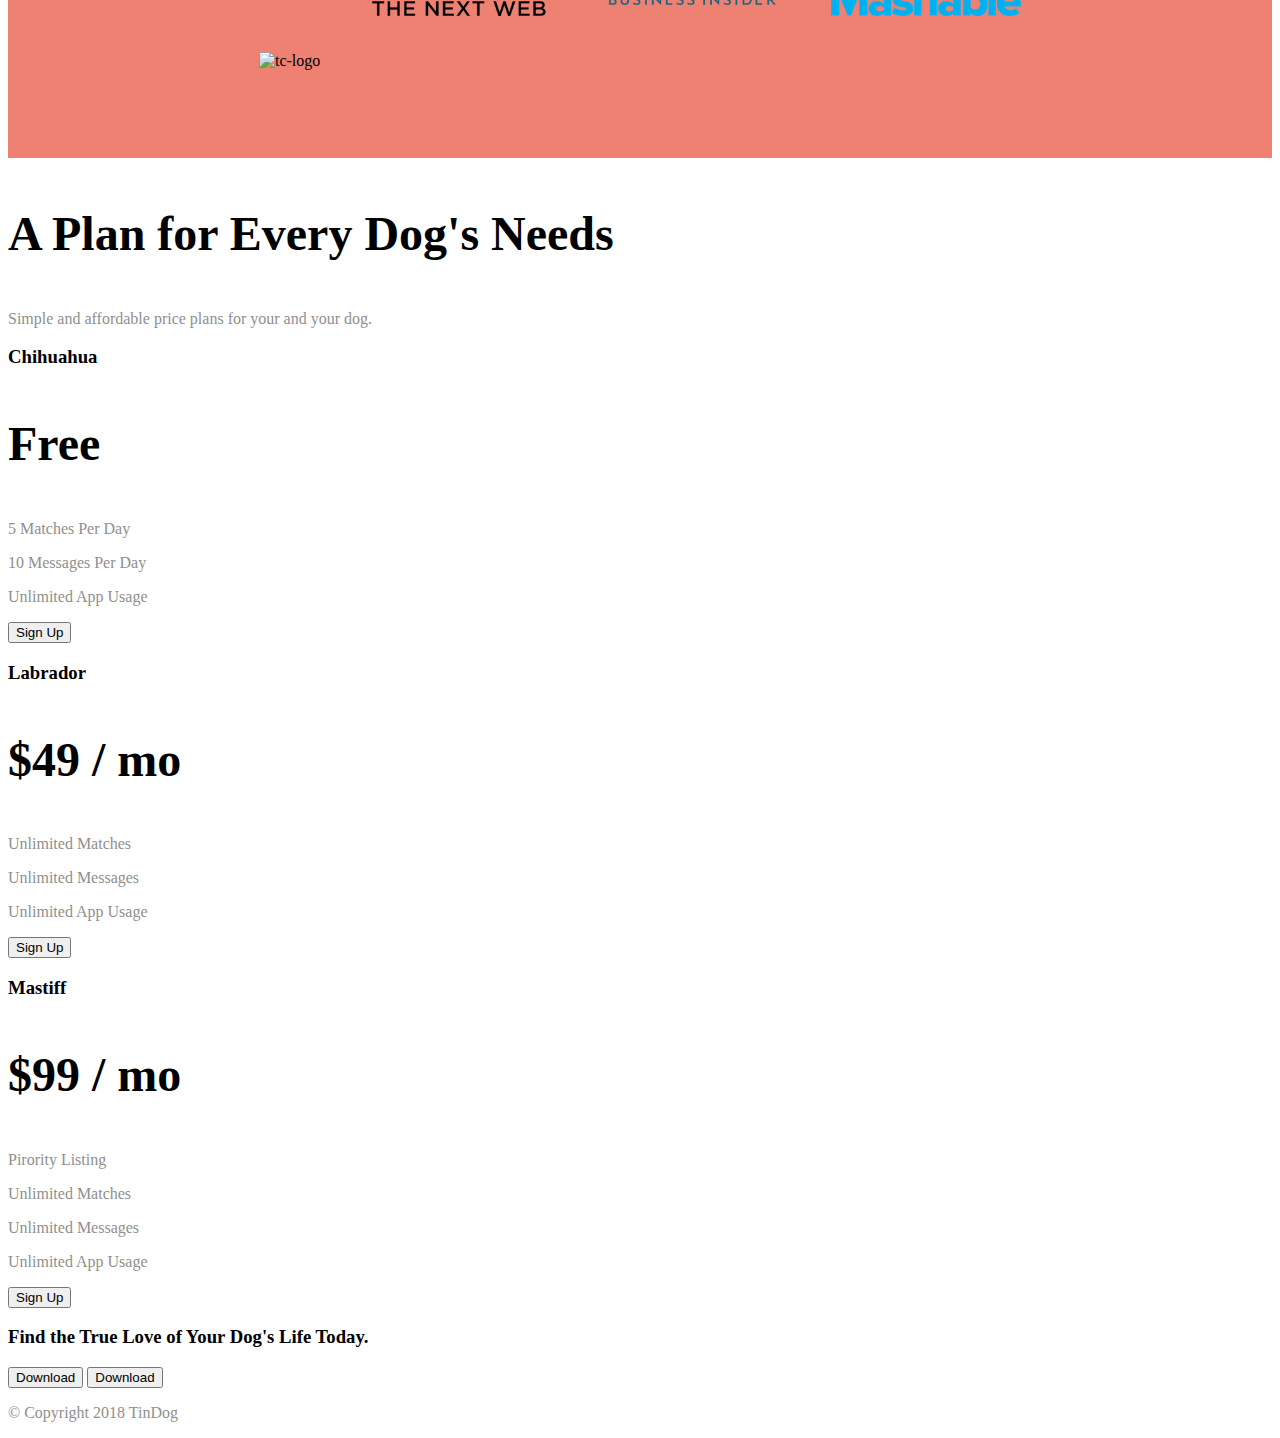
==== commit 7990bb52: "Testimonial basic changes" ====
--- a/Bootstrap/TinDog-Start-master/index.html
+++ b/Bootstrap/TinDog-Start-master/index.html
@@ -105,7 +105,7 @@
   <section id="testimonials">
 
     <h2>I no longer have to sniff other dogs for love. I've found the hottest Corgi on TinDog. Woof.</h2>
-    <img src="images/dog-img.jpg" alt="dog-profile">
+    <img class="testimonial-img" src="images/dog-img.jpg" alt="dog-profile">
     <em>Pebbles, New York</em>
 
     <!-- <h2 class="testimonial-text">My dog used to be so lonely, but with TinDog's help, they've found the love of their life. I think.</h2>
@@ -118,10 +118,10 @@
   <!-- Press -->
 
   <section id="press">
-    <img src="images/techcrunch.png" alt="tc-logo">
-    <img src="images/tnw.png" alt="tnw-logo">
-    <img src="images/bizinsider.png" alt="biz-insider-logo">
-    <img src="images/mashable.png" alt="mashable-logo">
+    <img class="press-logo" src="images/techcrunch.png" alt="tc-logo">
+    <img class="press-logo" src="images/tnw.png" alt="tnw-logo">
+    <img class="press-logo" src="images/bizinsider.png" alt="biz-insider-logo">
+    <img class="press-logo" src="images/mashable.png" alt="mashable-logo">
 
   </section>
 
--- a/Bootstrap/TinDog-Start-master/css/styles.css
+++ b/Bootstrap/TinDog-Start-master/css/styles.css
@@ -2,6 +2,12 @@
 h1{
   font-family: 'Montserrat-Black';
   font-size: 3.5rem;
+  line-height: 1.5;
+}
+
+h2{
+  font-family: "Montserrat-Bold";
+  font-size: 3rem;
   line-height: 1.5;
 }
 
@@ -70,3 +76,26 @@
 .icon:hover{
   color: #ff4c68;
 }
+
+/* Testimonial section */
+#testimonials{
+  padding: 7% 15%;
+  text-align: center;
+  background-color: #ef8172;
+  color:#fff;
+}
+.testimonial-img{
+  width: 10%;
+  border-radius: 100%;
+  margin: 20px;
+}
+/* Press section */
+#press{
+  background-color: #ef8172;
+  text-align: center;
+  padding-bottom: 3%;
+}
+.press-logo{
+  width: 15%;
+  margin: 20px 20px 50px;
+}
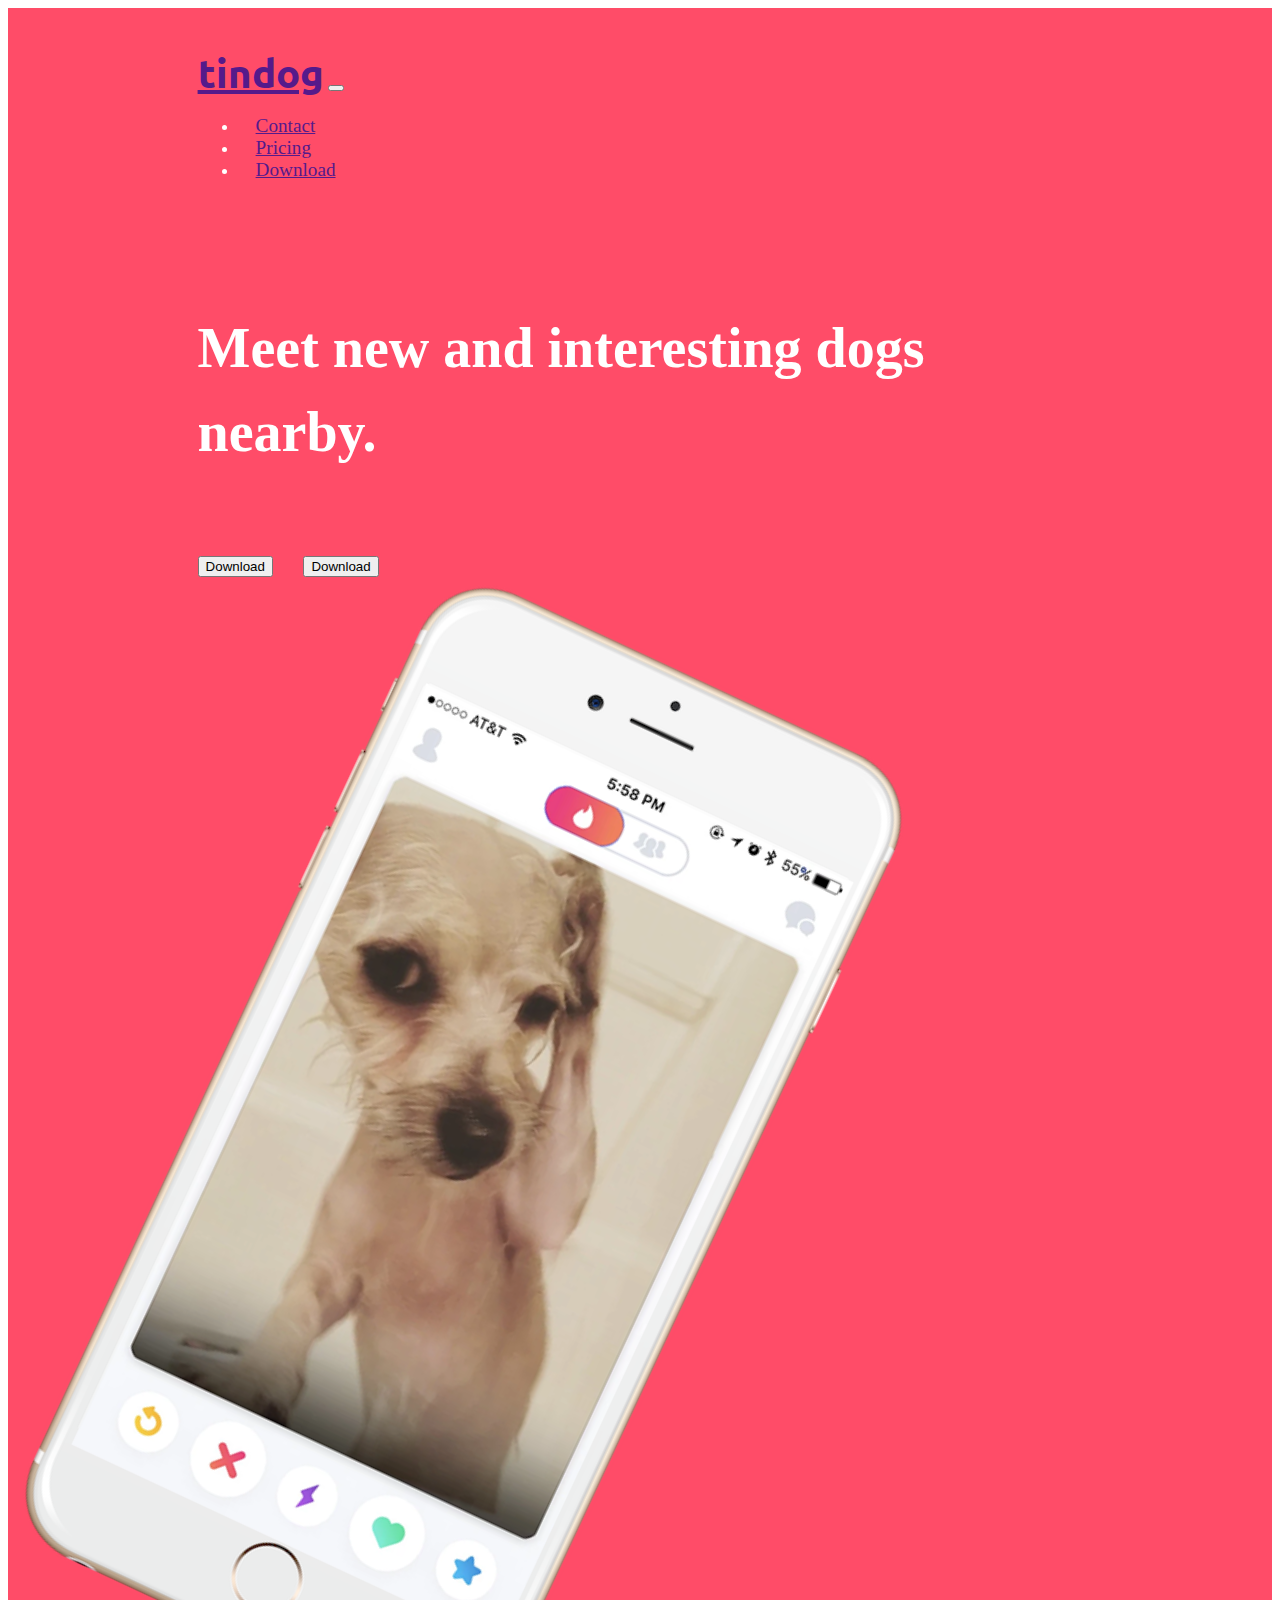
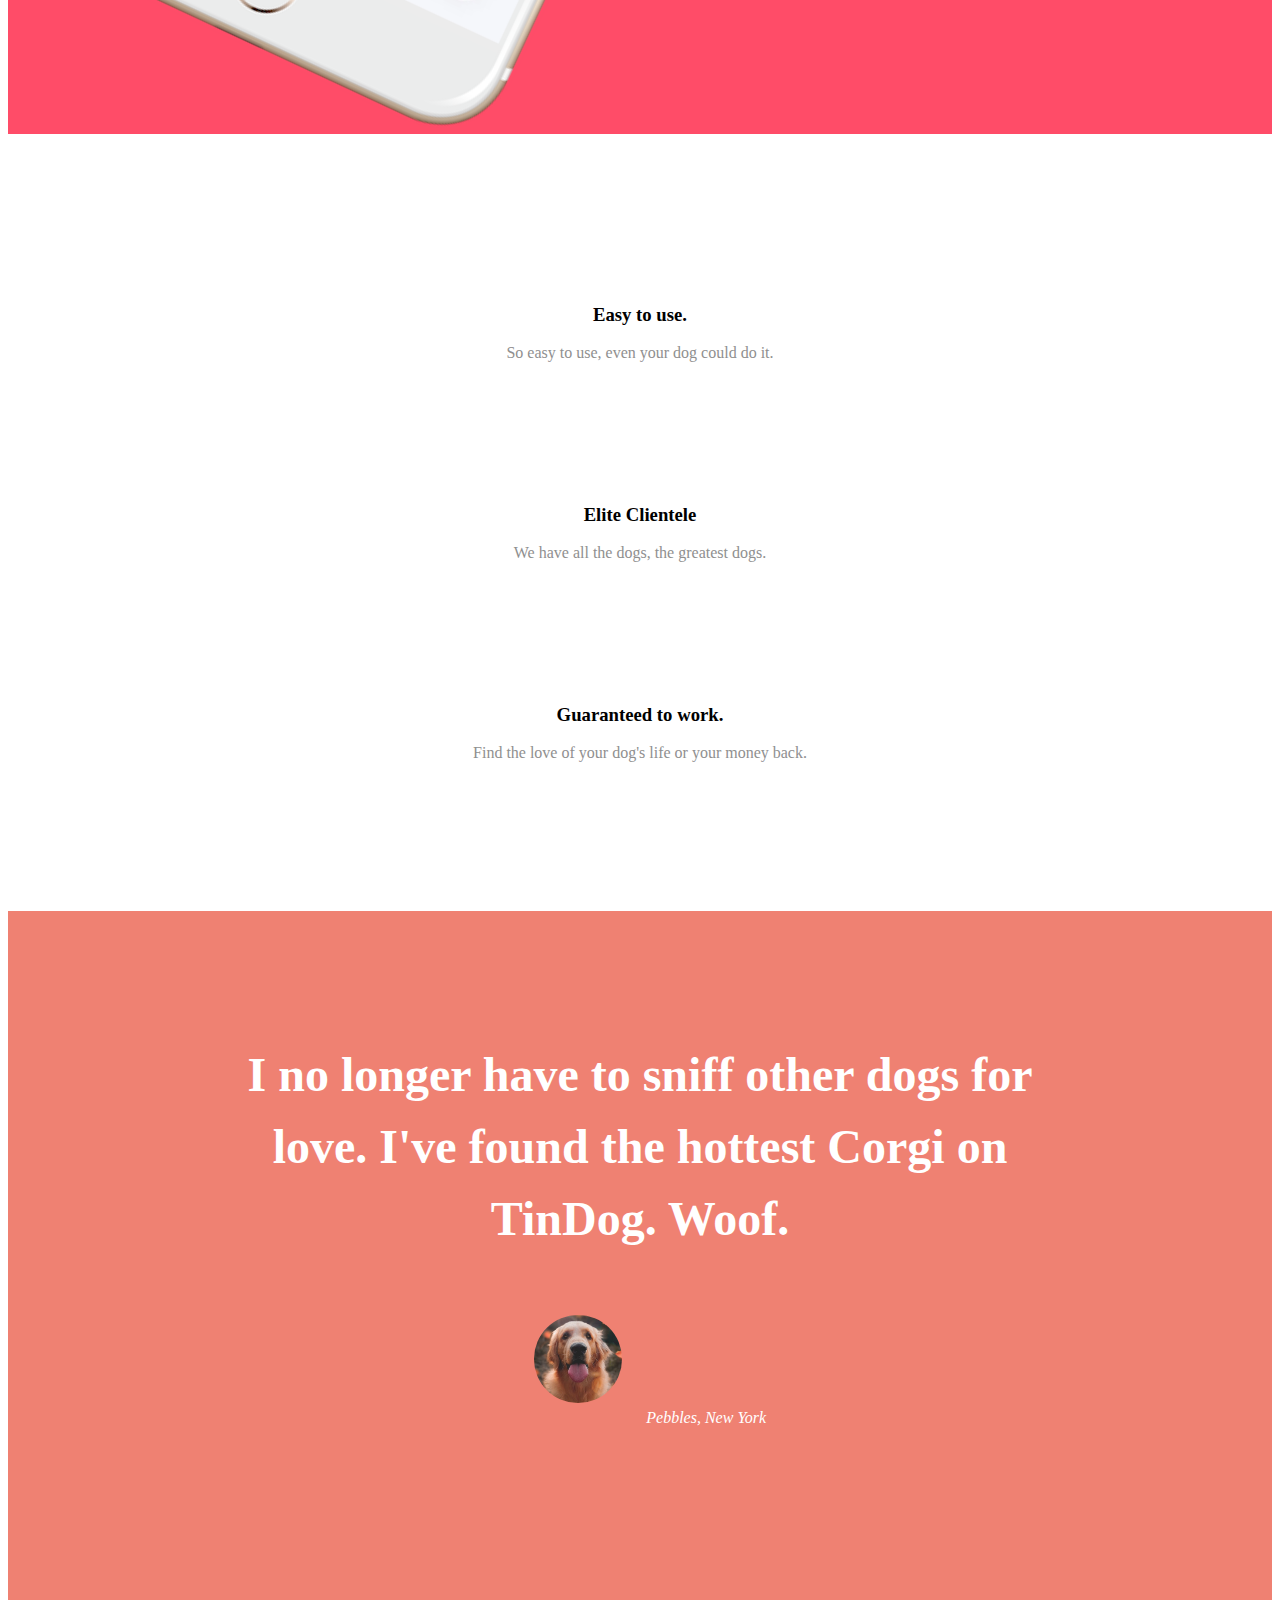
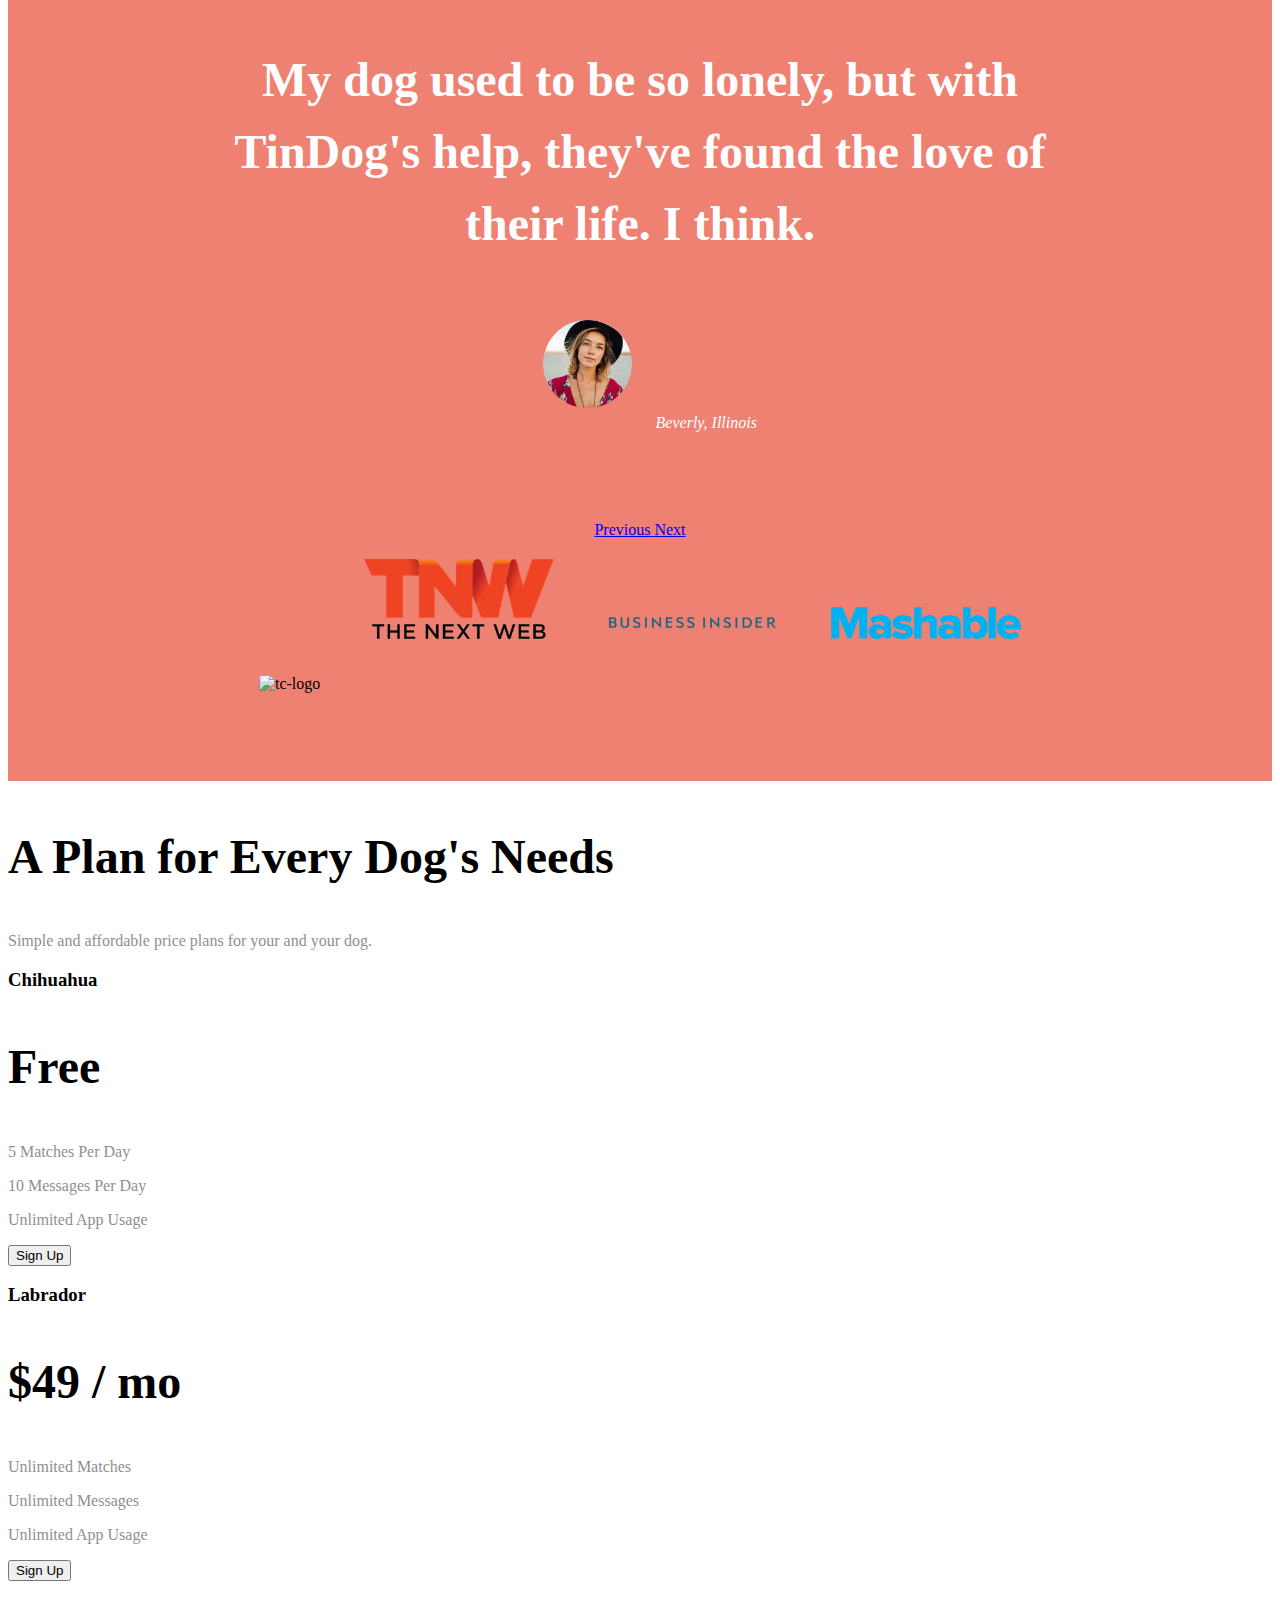
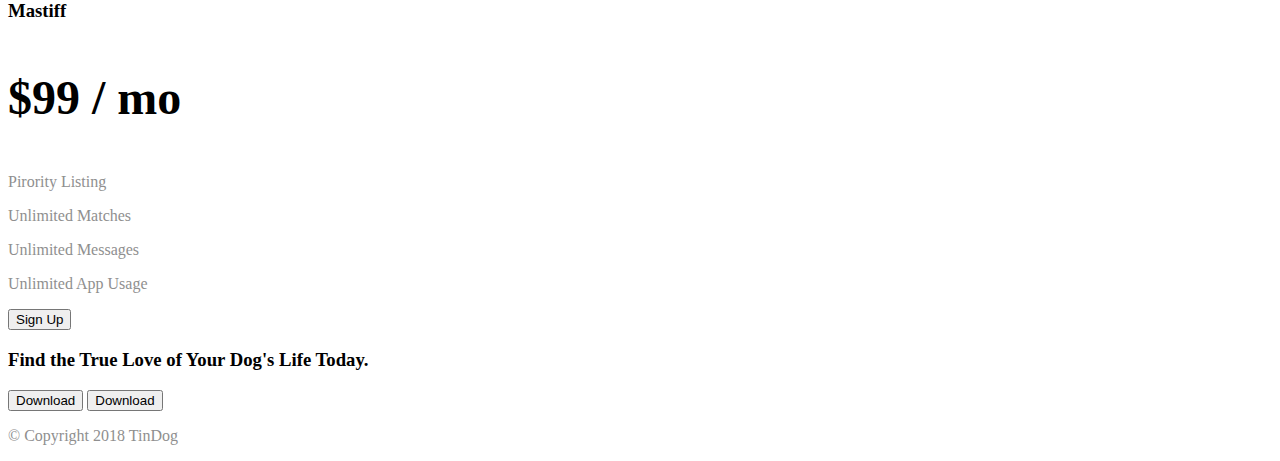
==== commit 47fb5584: "implemented bootstrap slide with controls .carousel" ====
--- a/Bootstrap/TinDog-Start-master/index.html
+++ b/Bootstrap/TinDog-Start-master/index.html
@@ -22,9 +22,9 @@
   <script src="https://code.jquery.com/jquery-3.3.1.slim.min.js" integrity="sha384-q8i/X+965DzO0rT7abK41JStQIAqVgRVzpbzo5smXKp4YfRvH+8abtTE1Pi6jizo" crossorigin="anonymous"></script>
   <script src="https://cdnjs.cloudflare.com/ajax/libs/popper.js/1.14.3/umd/popper.min.js" integrity="sha384-ZMP7rVo3mIykV+2+9J3UJ46jBk0WLaUAdn689aCwoqbBJiSnjAK/l8WvCWPIPm49" crossorigin="anonymous"></script>
   <script src="https://stackpath.bootstrapcdn.com/bootstrap/4.1.3/js/bootstrap.min.js" integrity="sha384-ChfqqxuZUCnJSK3+MXmPNIyE6ZbWh2IMqE241rYiqJxyMiZ6OW/JmZQ5stwEULTy" crossorigin="anonymous"></script>
-  <!-- <script src="https://cdn.jsdelivr.net/npm/@popperjs/core@2.9.2/dist/umd/popper.min.js" integrity="sha384-IQsoLXl5PILFhosVNubq5LC7Qb9DXgDA9i+tQ8Zj3iwWAwPtgFTxbJ8NT4GN1R8p" crossorigin="anonymous"></script>
+  <script src="https://cdn.jsdelivr.net/npm/@popperjs/core@2.9.2/dist/umd/popper.min.js" integrity="sha384-IQsoLXl5PILFhosVNubq5LC7Qb9DXgDA9i+tQ8Zj3iwWAwPtgFTxbJ8NT4GN1R8p" crossorigin="anonymous"></script>
   <script src="https://cdn.jsdelivr.net/npm/bootstrap@5.0.1/dist/js/bootstrap.bundle.min.js" integrity="sha384-gtEjrD/SeCtmISkJkNUaaKMoLD0//ElJ19smozuHV6z3Iehds+3Ulb9Bn9Plx0x4" crossorigin="anonymous"></script>
-  <script src="https://cdn.jsdelivr.net/npm/bootstrap@5.0.1/dist/js/bootstrap.min.js" integrity="sha384-Atwg2Pkwv9vp0ygtn1JAojH0nYbwNJLPhwyoVbhoPwBhjQPR5VtM2+xf0Uwh9KtT" crossorigin="anonymous"></script> -->
+  <script src="https://cdn.jsdelivr.net/npm/bootstrap@5.0.1/dist/js/bootstrap.min.js" integrity="sha384-Atwg2Pkwv9vp0ygtn1JAojH0nYbwNJLPhwyoVbhoPwBhjQPR5VtM2+xf0Uwh9KtT" crossorigin="anonymous"></script>
 </head>
 
 <body>
@@ -104,13 +104,29 @@
 
   <section id="testimonials">
 
-    <h2>I no longer have to sniff other dogs for love. I've found the hottest Corgi on TinDog. Woof.</h2>
-    <img class="testimonial-img" src="images/dog-img.jpg" alt="dog-profile">
-    <em>Pebbles, New York</em>
-
-    <!-- <h2 class="testimonial-text">My dog used to be so lonely, but with TinDog's help, they've found the love of their life. I think.</h2>
-    <img class="testimonial-image" src="images/lady-img.jpg" alt="lady-profile">
-    <em>Beverly, Illinois</em> -->
+    <div id="carouselExampleControls" class="carousel slide" data-ride="carousel">
+  <div class="carousel-inner">
+    <div class="carousel-item active">
+      <h2>I no longer have to sniff other dogs for love. I've found the hottest Corgi on TinDog. Woof.</h2>
+      <img class="testimonial-img" src="images/dog-img.jpg" alt="dog-profile">
+      <em>Pebbles, New York</em>
+    </div>
+    <div class="carousel-item">
+      <h2 class="testimonial-text">My dog used to be so lonely, but with TinDog's help, they've found the love of their life. I think.</h2>
+      <img class="testimonial-img" src="images/lady-img.jpg" alt="lady-profile">
+      <em>Beverly, Illinois</em>
+    </div>
+  </div>
+  <a class="carousel-control-prev" role="button" href="#carouselExampleControls" data-bs-slide="prev">
+    <span class="carousel-control-prev-icon" aria-hidden="true"></span>
+    <span class="visually-hidden">Previous</span>
+  </a>
+  <a class="carousel-control-next" role="button" href="#carouselExampleControls" data-bs-slide="next">
+    <span class="carousel-control-next-icon" aria-hidden="true"></span>
+    <span class="visually-hidden">Next</span>
+  </a>
+</div>
+
 
   </section>
 
--- a/Bootstrap/TinDog-Start-master/css/styles.css
+++ b/Bootstrap/TinDog-Start-master/css/styles.css
@@ -79,7 +79,6 @@
 
 /* Testimonial section */
 #testimonials{
-  padding: 7% 15%;
   text-align: center;
   background-color: #ef8172;
   color:#fff;
@@ -99,3 +98,6 @@
   width: 15%;
   margin: 20px 20px 50px;
 }
+.carousel-item{
+  padding: 7% 15%;
+}
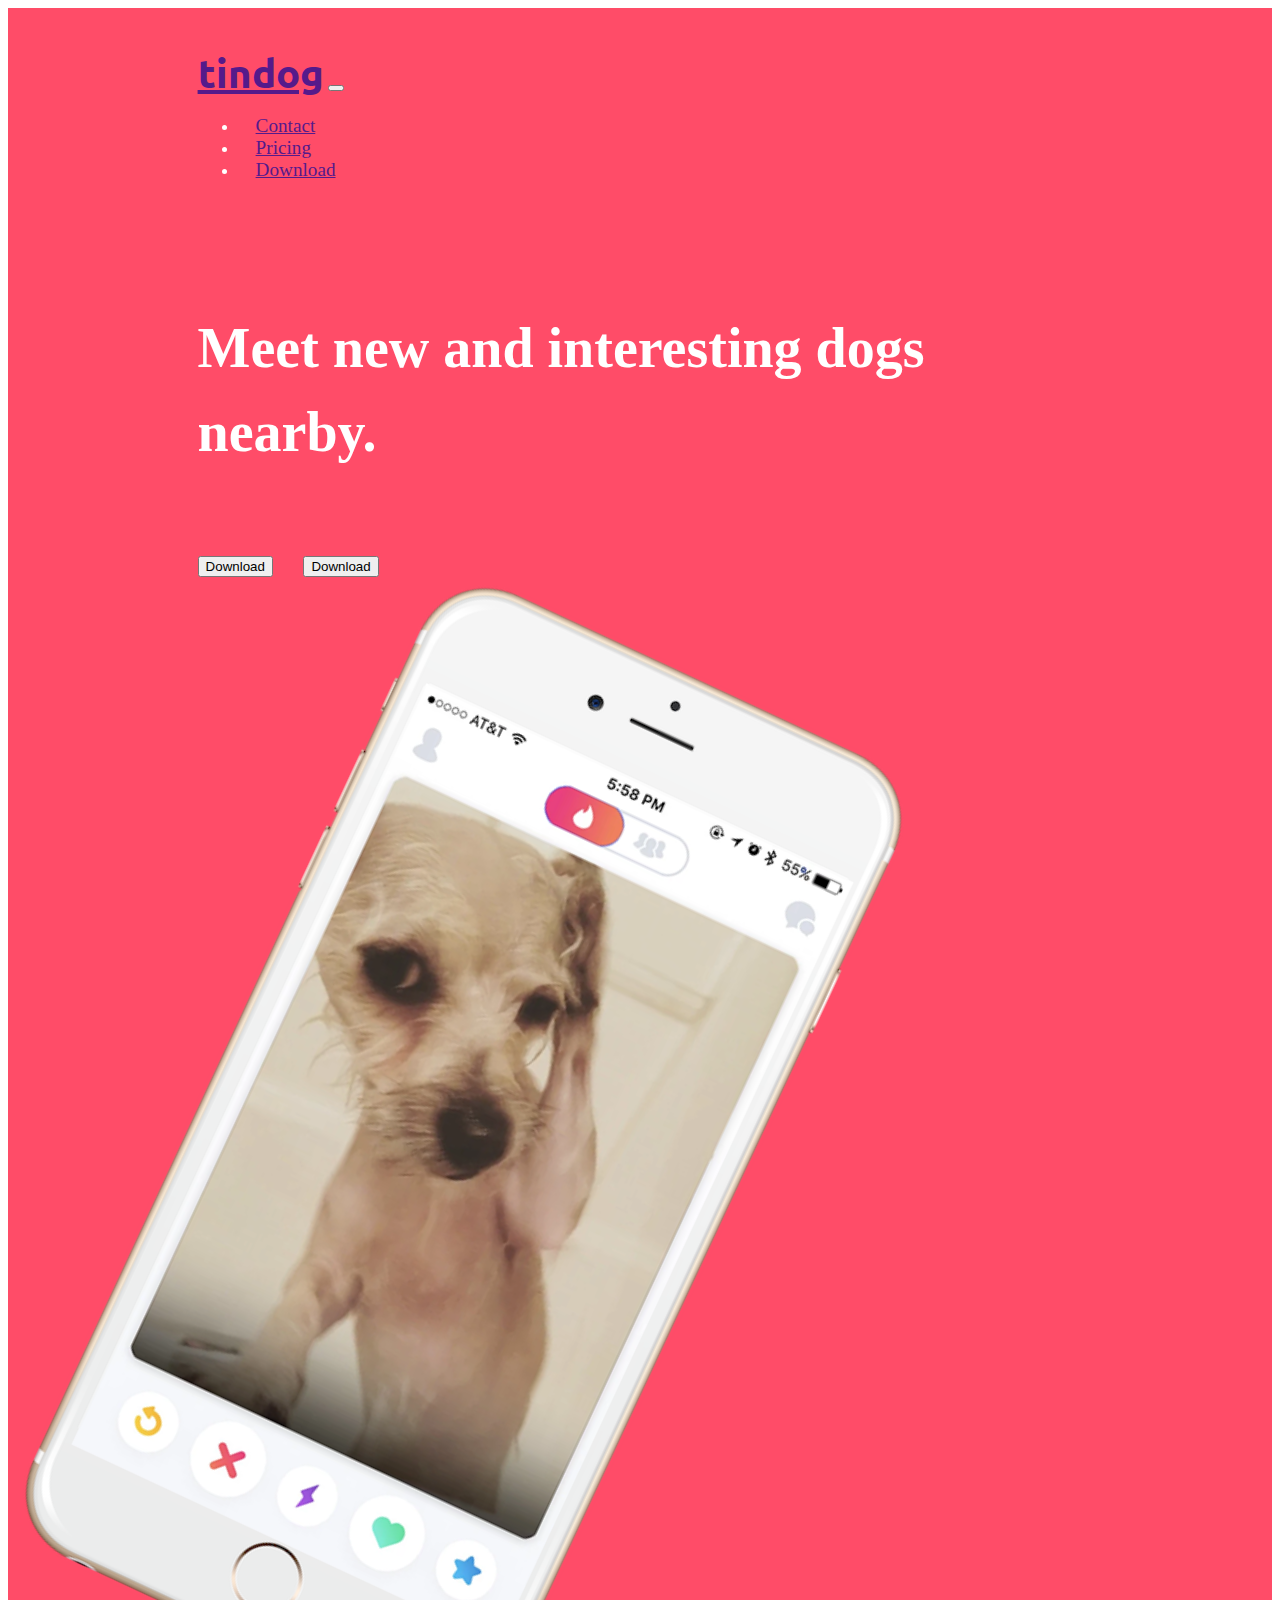
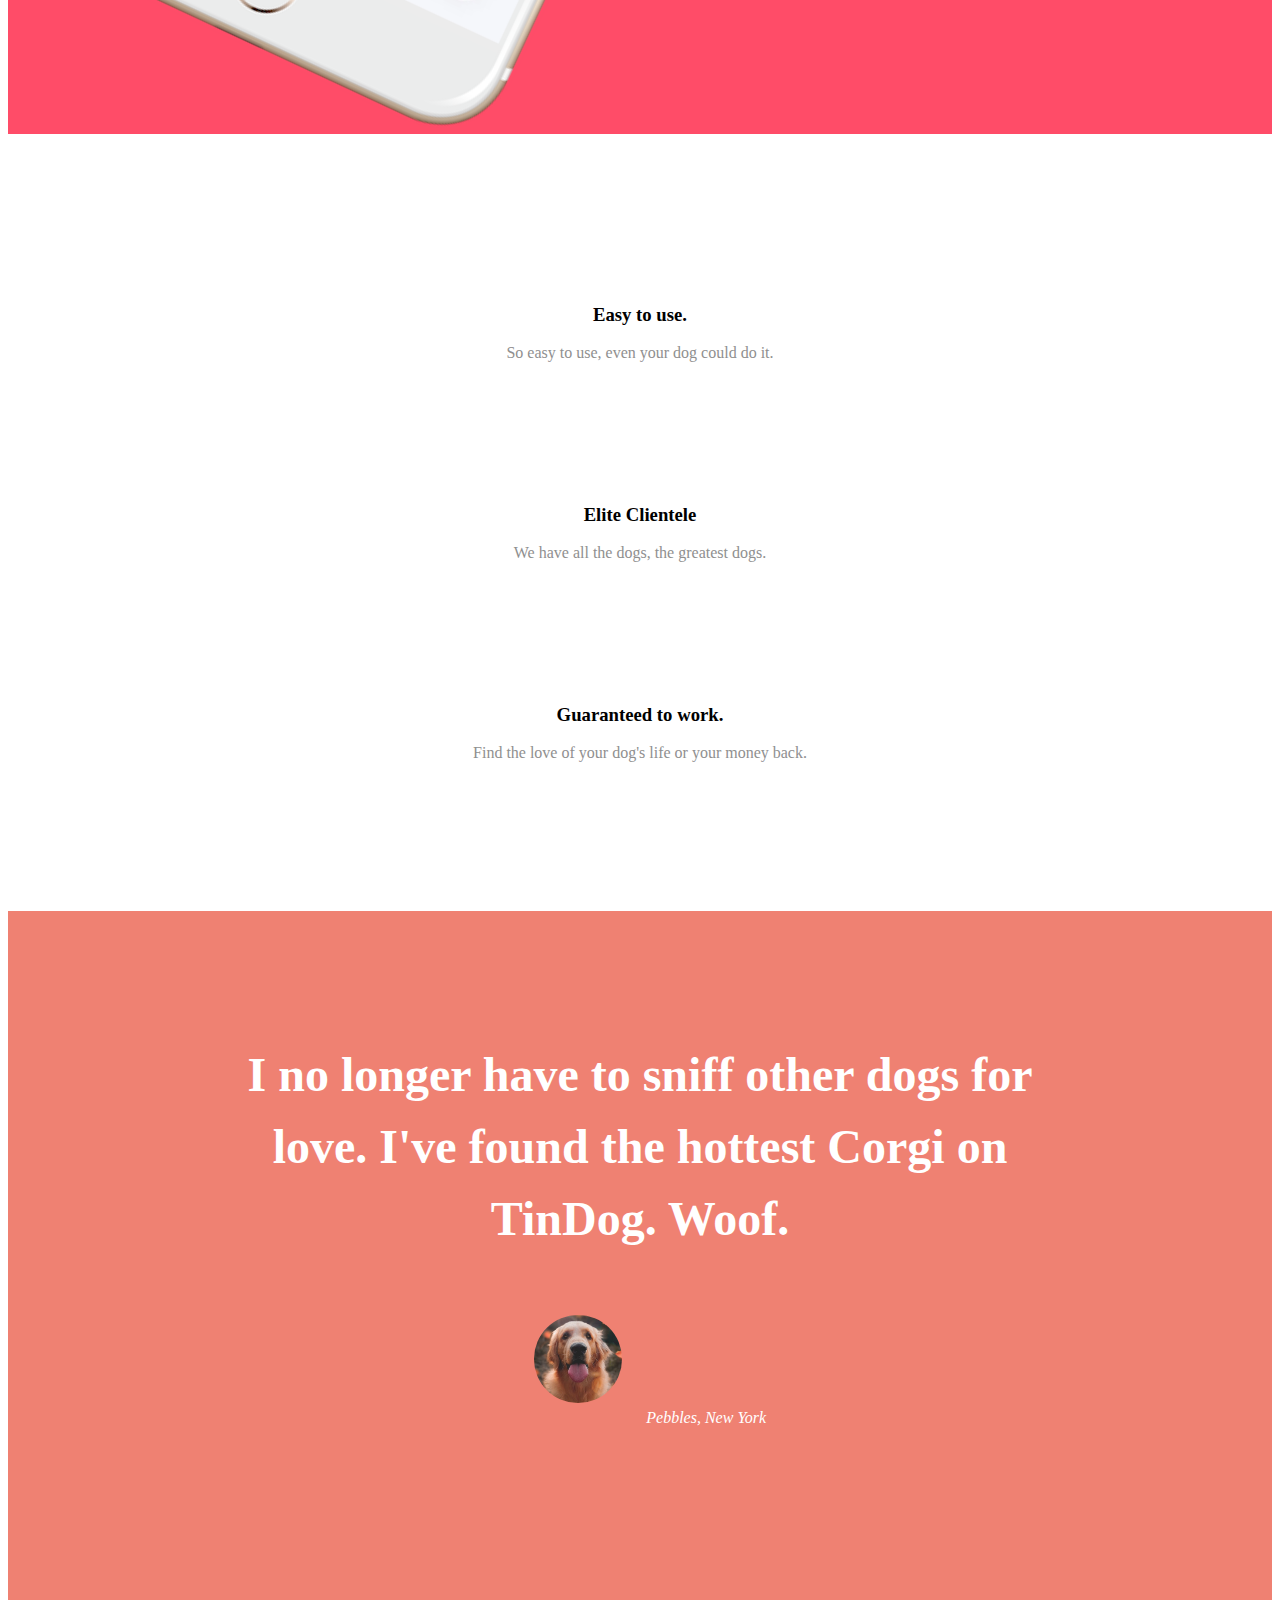
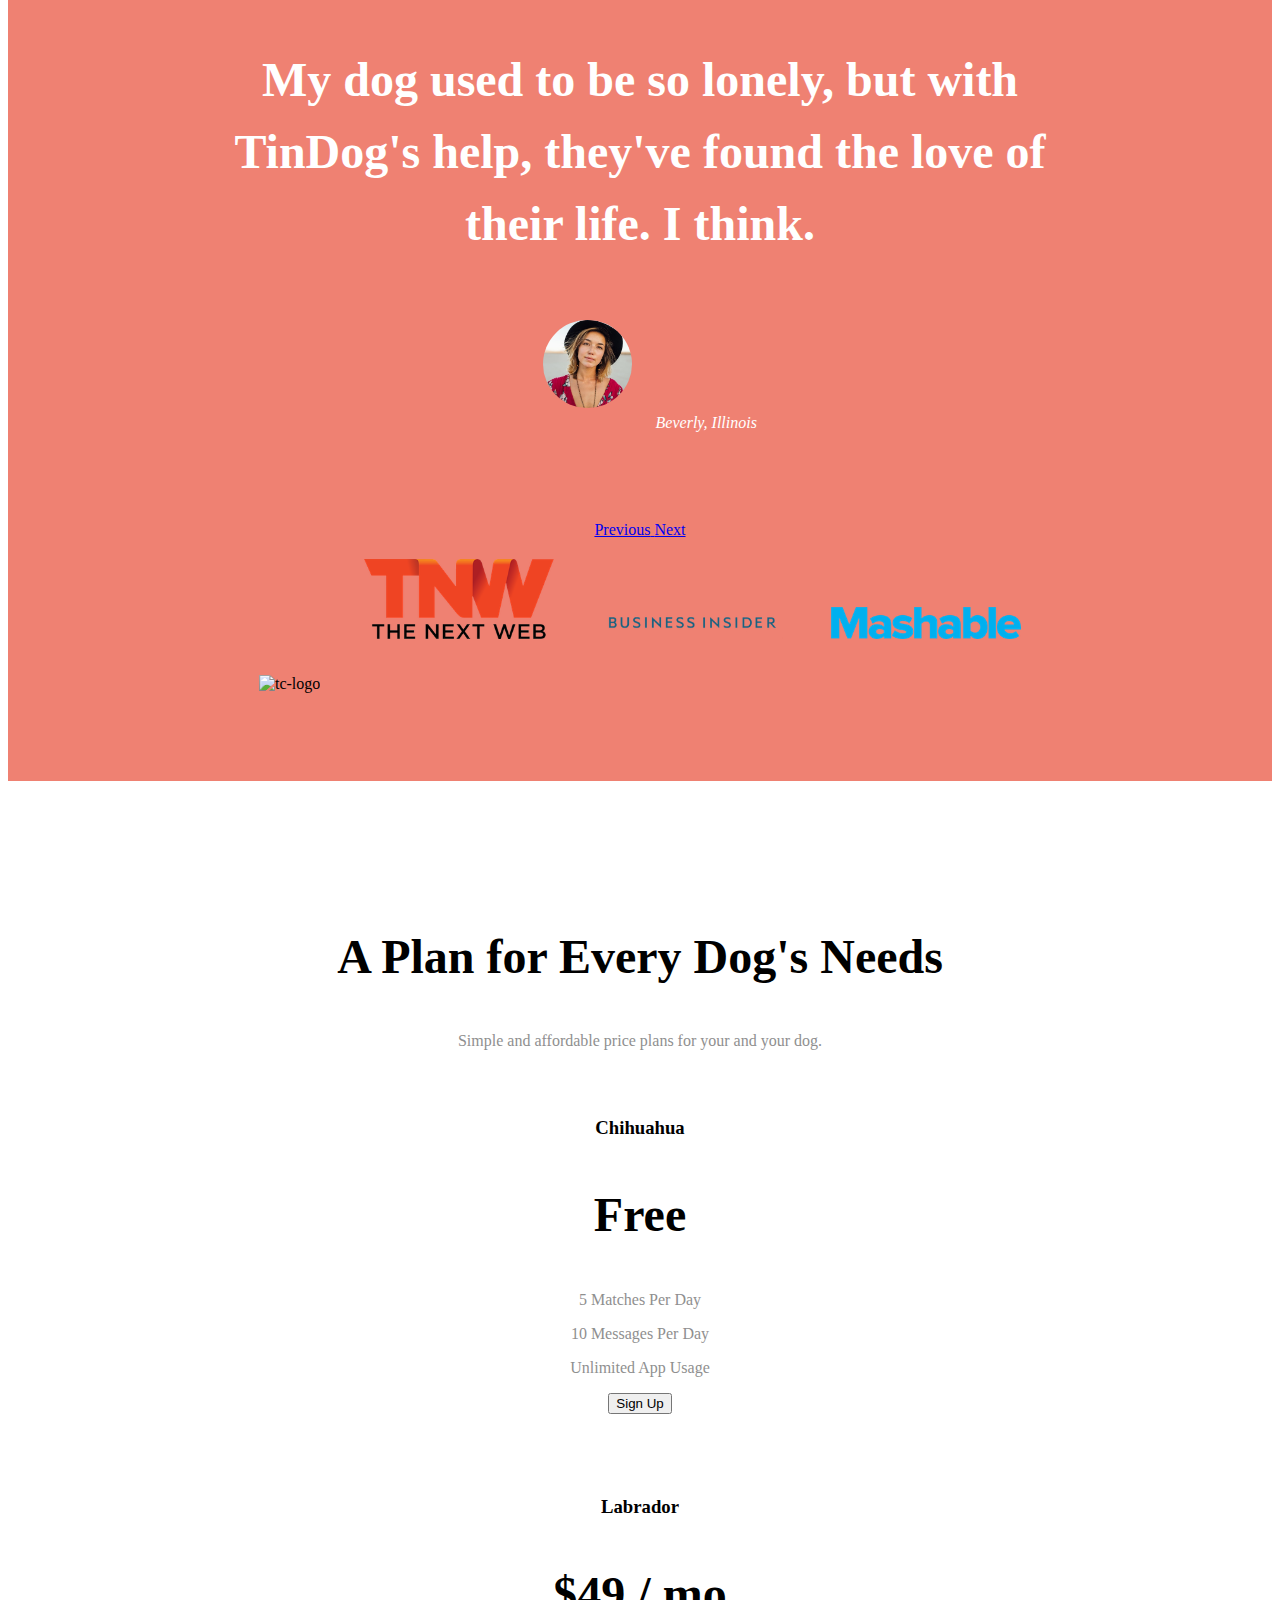
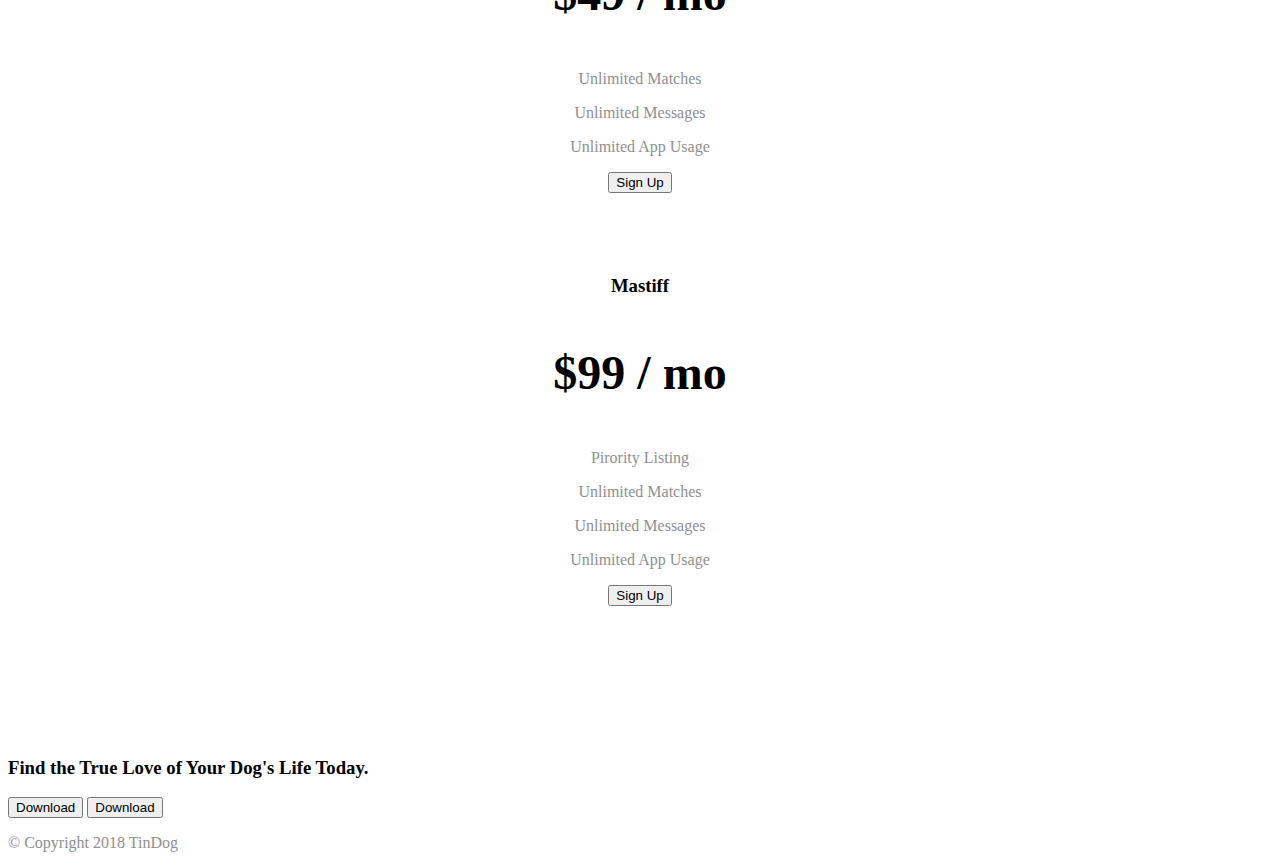
==== commit 5e3fa0ee: "Bootstrap card implementation and change in CSS acc. to our need." ====
--- a/Bootstrap/TinDog-Start-master/index.html
+++ b/Bootstrap/TinDog-Start-master/index.html
@@ -105,27 +105,27 @@
   <section id="testimonials">
 
     <div id="carouselExampleControls" class="carousel slide" data-ride="carousel">
-  <div class="carousel-inner">
-    <div class="carousel-item active">
-      <h2>I no longer have to sniff other dogs for love. I've found the hottest Corgi on TinDog. Woof.</h2>
-      <img class="testimonial-img" src="images/dog-img.jpg" alt="dog-profile">
-      <em>Pebbles, New York</em>
-    </div>
-    <div class="carousel-item">
-      <h2 class="testimonial-text">My dog used to be so lonely, but with TinDog's help, they've found the love of their life. I think.</h2>
-      <img class="testimonial-img" src="images/lady-img.jpg" alt="lady-profile">
-      <em>Beverly, Illinois</em>
-    </div>
-  </div>
-  <a class="carousel-control-prev" role="button" href="#carouselExampleControls" data-bs-slide="prev">
-    <span class="carousel-control-prev-icon" aria-hidden="true"></span>
-    <span class="visually-hidden">Previous</span>
-  </a>
-  <a class="carousel-control-next" role="button" href="#carouselExampleControls" data-bs-slide="next">
-    <span class="carousel-control-next-icon" aria-hidden="true"></span>
-    <span class="visually-hidden">Next</span>
-  </a>
-</div>
+      <div class="carousel-inner">
+        <div class="carousel-item active">
+          <h2>I no longer have to sniff other dogs for love. I've found the hottest Corgi on TinDog. Woof.</h2>
+          <img class="testimonial-img" src="images/dog-img.jpg" alt="dog-profile">
+          <em>Pebbles, New York</em>
+        </div>
+        <div class="carousel-item">
+          <h2 class="testimonial-text">My dog used to be so lonely, but with TinDog's help, they've found the love of their life. I think.</h2>
+          <img class="testimonial-img" src="images/lady-img.jpg" alt="lady-profile">
+          <em>Beverly, Illinois</em>
+        </div>
+      </div>
+      <a class="carousel-control-prev" role="button" href="#carouselExampleControls" data-bs-slide="prev">
+        <span class="carousel-control-prev-icon" aria-hidden="true"></span>
+        <span class="visually-hidden">Previous</span>
+      </a>
+      <a class="carousel-control-next" role="button" href="#carouselExampleControls" data-bs-slide="next">
+        <span class="carousel-control-next-icon" aria-hidden="true"></span>
+        <span class="visually-hidden">Next</span>
+      </a>
+    </div>
 
 
   </section>
@@ -149,31 +149,54 @@
     <h2>A Plan for Every Dog's Needs</h2>
     <p>Simple and affordable price plans for your and your dog.</p>
 
-
-    <h3>Chihuahua</h3>
-    <h2>Free</h2>
-    <p>5 Matches Per Day</p>
-    <p>10 Messages Per Day</p>
-    <p>Unlimited App Usage</p>
-    <button type="button">Sign Up</button>
-
-
-    <h3>Labrador</h3>
-    <h2>$49 / mo</h2>
-    <p>Unlimited Matches</p>
-    <p>Unlimited Messages</p>
-    <p>Unlimited App Usage</p>
-    <button type="button">Sign Up</button>
-
-
-    <h3>Mastiff</h3>
-    <h2>$99 / mo</h2>
-    <p>Pirority Listing</p>
-    <p>Unlimited Matches</p>
-    <p>Unlimited Messages</p>
-    <p>Unlimited App Usage</p>
-    <button type="button">Sign Up</button>
-
+    <div class="row">
+      <div class="pricing-col col-lg-4 col-md-6">
+        <div class="card">
+          <div class="card-header">
+            <h3>Chihuahua</h3>
+          </div>
+          <div class="card-body">
+            <h2>Free</h2>
+            <p>5 Matches Per Day</p>
+            <p>10 Messages Per Day</p>
+            <p>Unlimited App Usage</p>
+            <button type="button" class="btn btn-outline-dark w-100 btn-lg">Sign Up</button>
+          </div>
+        </div>
+
+      </div>
+      <div class="pricing-col col-lg-4 col-md-6">
+        <div class="card">
+          <div class="card-header">
+            <h3>Labrador</h3>
+          </div>
+          <div class="card-body">
+            <h2>$49 / mo</h2>
+            <p>Unlimited Matches</p>
+            <p>Unlimited Messages</p>
+            <p>Unlimited App Usage</p>
+            <button type="button" class="btn btn-dark w-100 btn-lg">Sign Up</button>
+
+          </div>
+        </div>
+      </div>
+      <div class="pricing-col col-lg-4 col-md-12">
+        <div class="card">
+          <div class="card-header">
+            <h3>Mastiff</h3>
+          </div>
+          <div class="card-body">
+            <h2>$99 / mo</h2>
+            <p>Pirority Listing</p>
+            <p>Unlimited Matches</p>
+            <p>Unlimited Messages</p>
+            <p>Unlimited App Usage</p>
+            <button type="button" class="btn btn-dark w-100 btn-lg">Sign Up</button>
+          </div>
+        </div>
+      </div>
+
+    </div>
   </section>
 
 
--- a/Bootstrap/TinDog-Start-master/css/styles.css
+++ b/Bootstrap/TinDog-Start-master/css/styles.css
@@ -101,3 +101,12 @@
 .carousel-item{
   padding: 7% 15%;
 }
+
+/* Pricing */
+#pricing{
+  padding:100px;
+  text-align: center;
+}
+.pricing-col{
+  padding: 3% 2%;
+}
